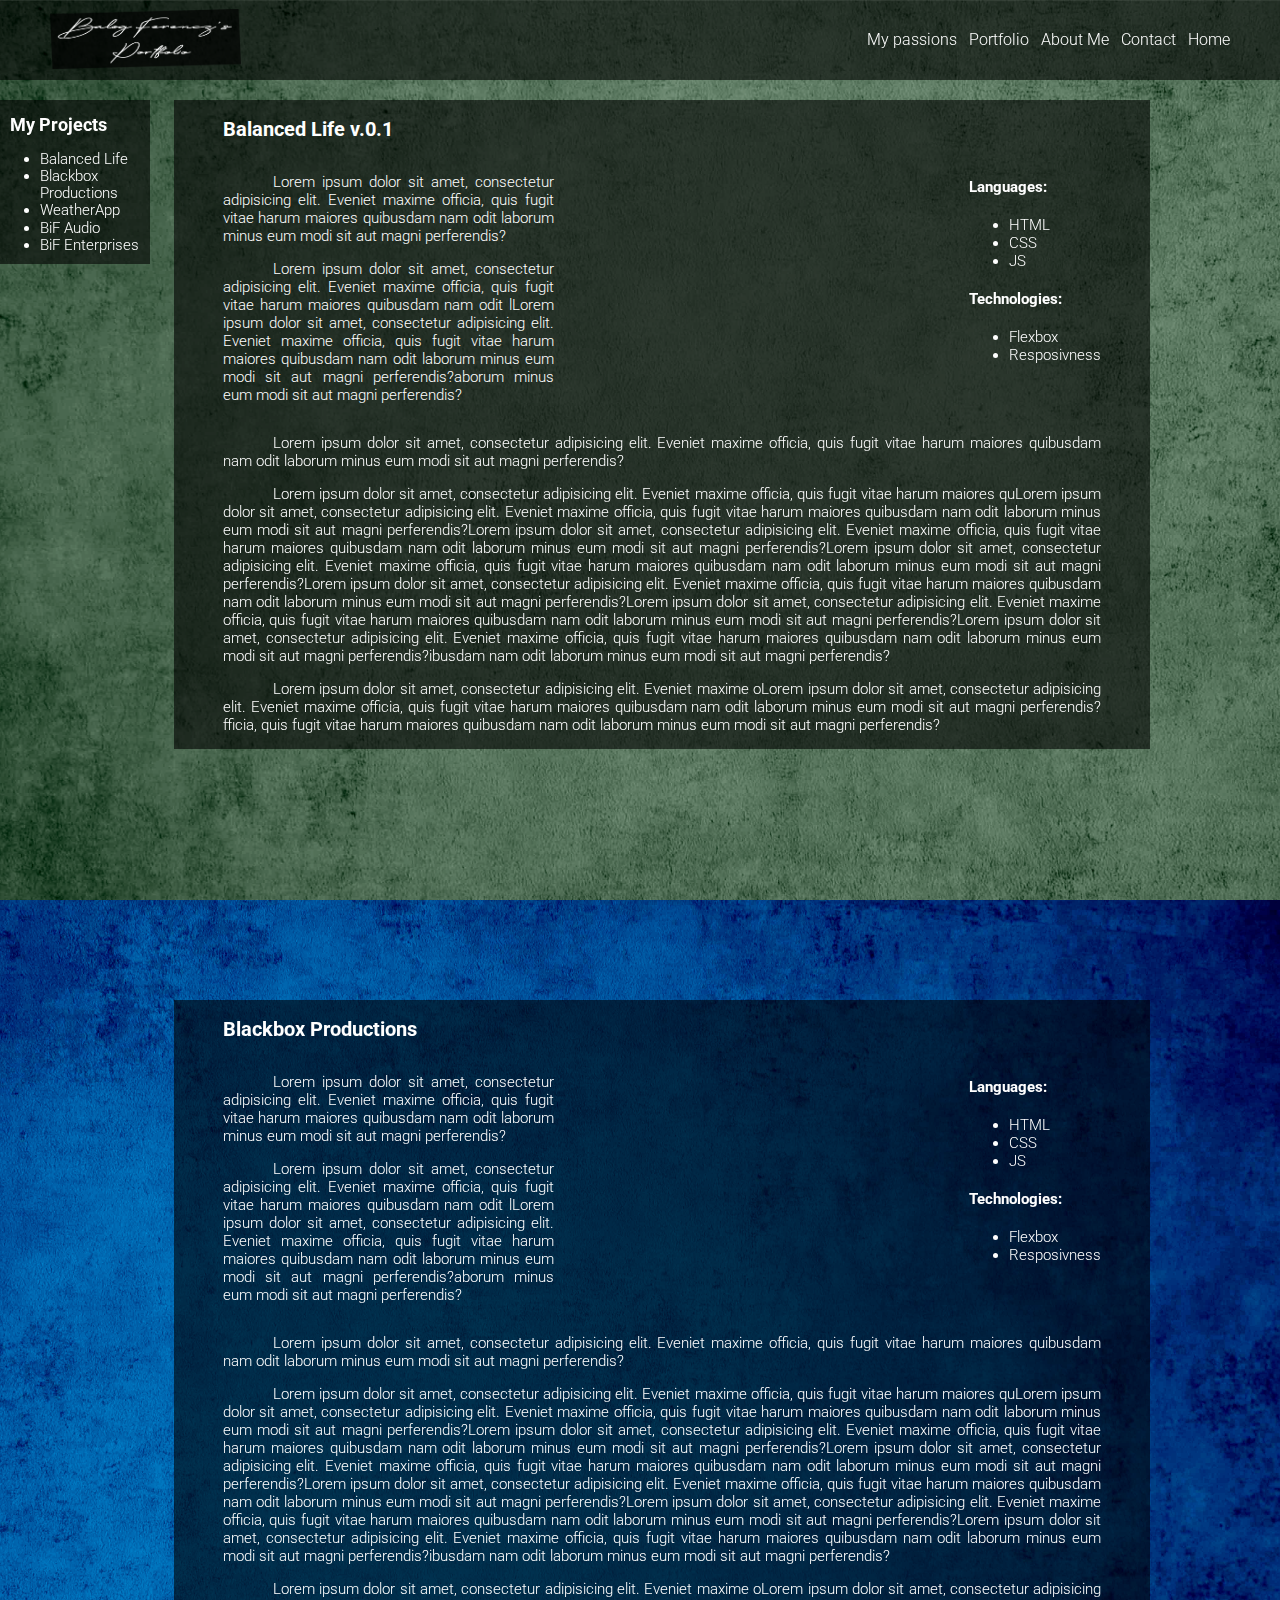
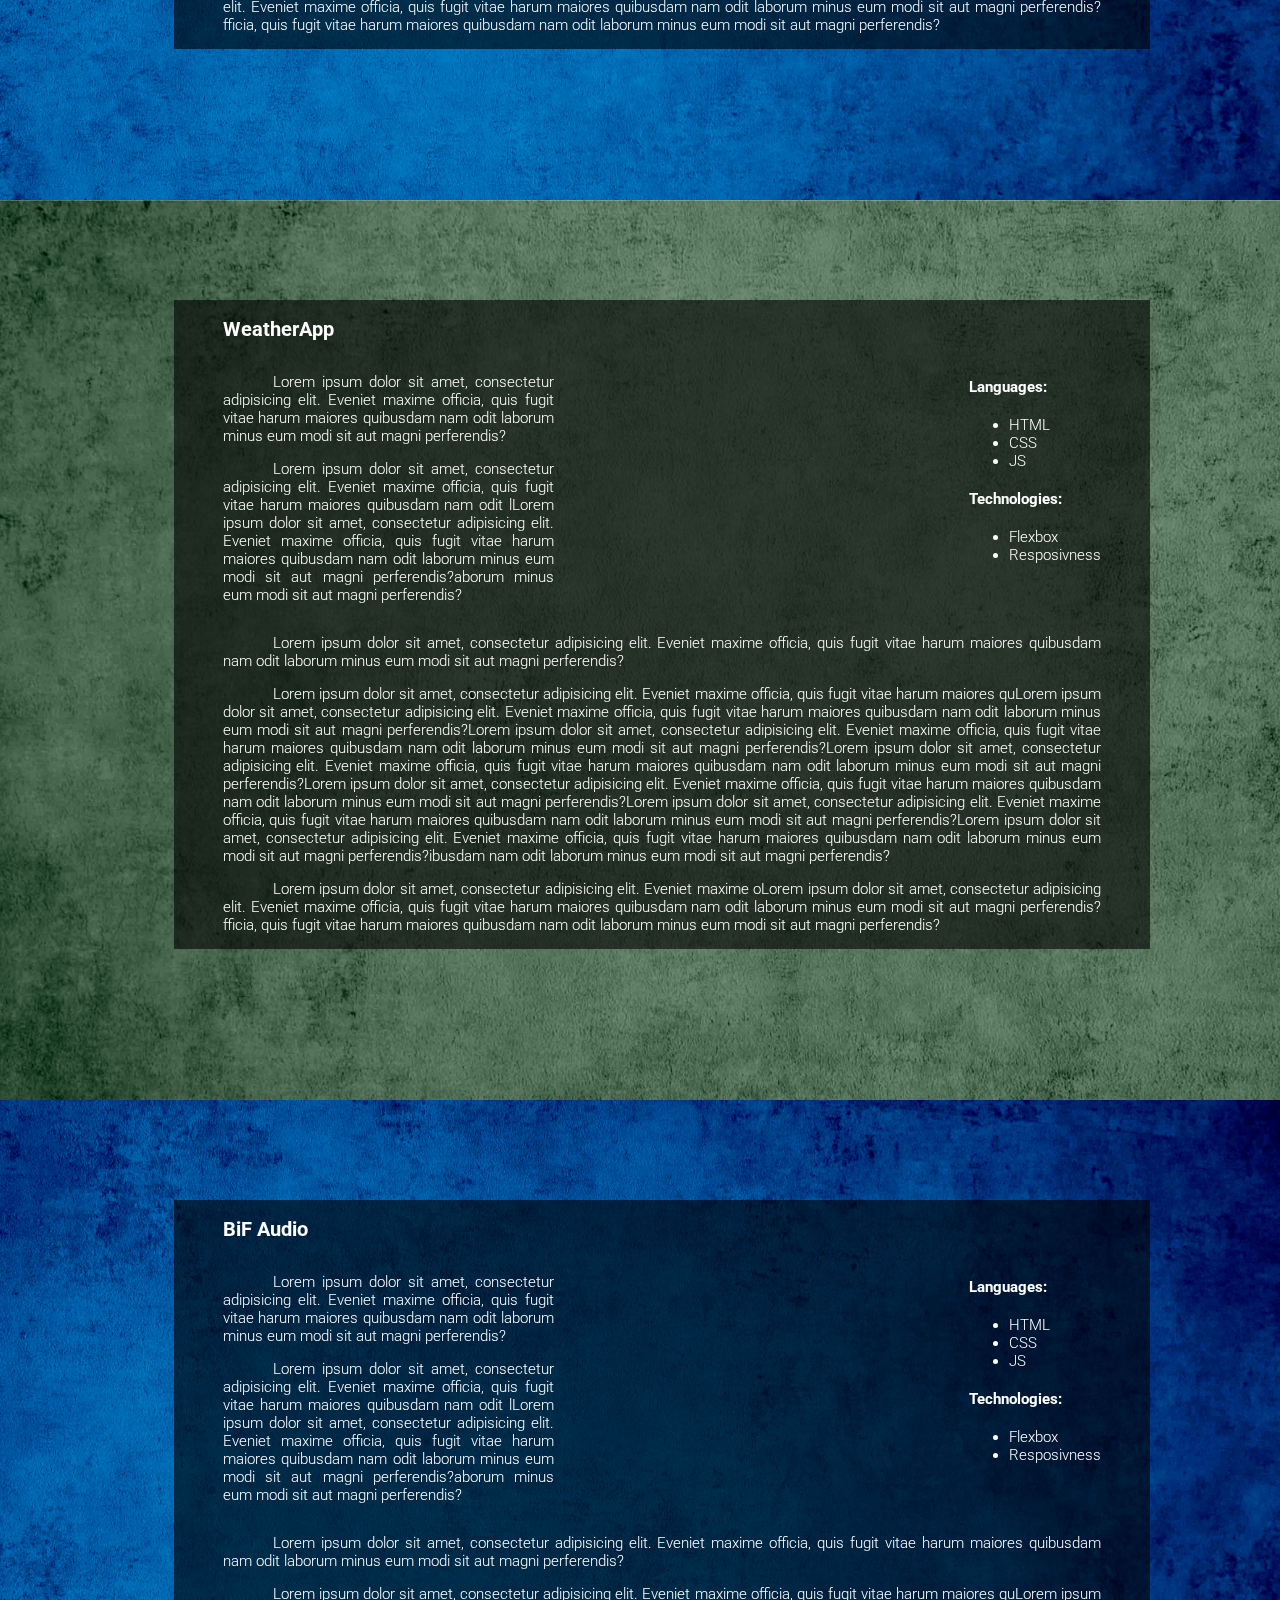
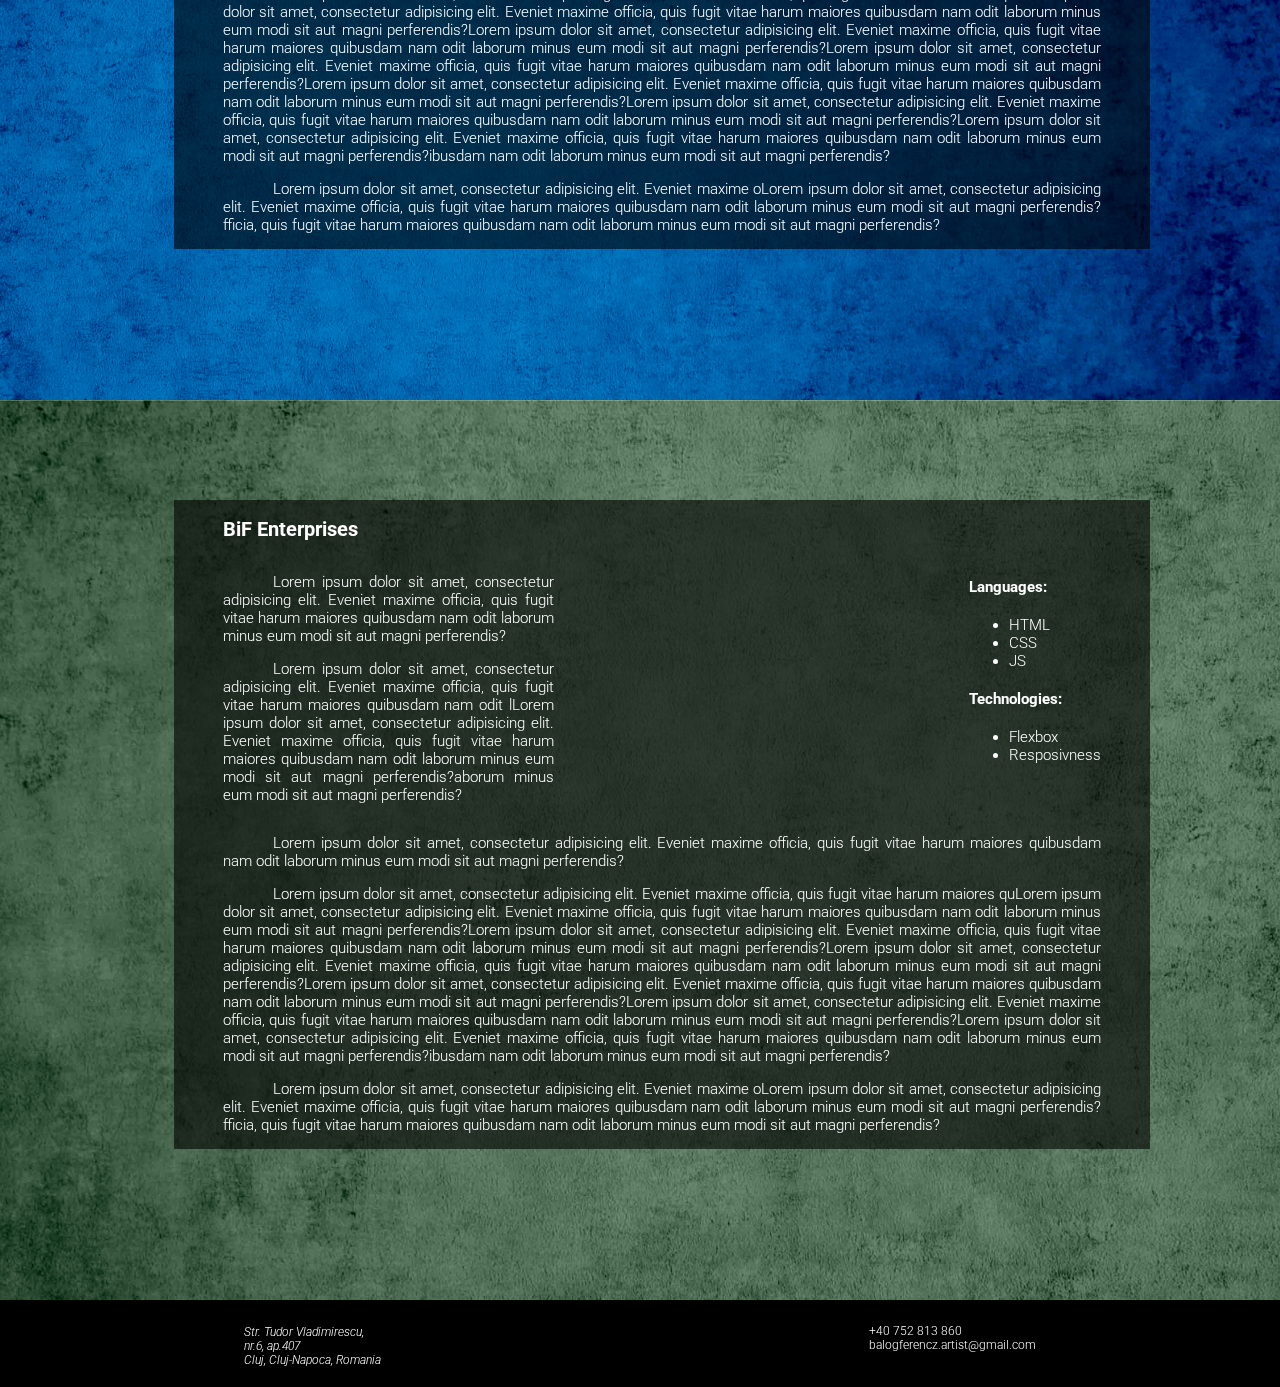
==== blog.html @ 585e779a "> setting up the blog page" ====
<!DOCTYPE html>
<html lang="en">
    <head>
        <title>My Portfolio</title>
        <meta name="viewport" content="width=device-width, initial-scale=1.0">
        
        <link rel="preconnect" href="https://fonts.googleapis.com">
        <link rel="preconnect" href="https://fonts.gstatic.com" crossorigin>
        <link href="https://fonts.googleapis.com/css2?family=Roboto:ital,wght@0,300;1,300&display=swap" rel="stylesheet"><link rel="stylesheet" a href="PortStylesheet.css">
        <link rel="stylesheet" a href="ResetCss.css">
    </head>

    <body>

<!-- HEADER -->

        <header class=".header-background">
            <a class="logo" href="#">
            <img src="photo/logo4.png" alt="logo">
            </a>
            
            <nav class="navigation">
                <a href="/index.html#section-1">My passions</a>
                <a href="/index.html#section-2">Portfolio</a>
                <a href="/index.html#section-4">About Me</a>
                <a href="/index.html#section-5">Contact</a>
                <a href="/index.html">Home</a>
            </nav>
        </header>

    <!-- BLOG -->
    <aside class="blog-nav">
        <h2>My Projects</h2>
        <ul>
            <li><a href="#project-1">Balanced Life</a></li>
            <li><a href="#project-2">Blackbox Productions</a></li>
            <li><a href="#project-3">WeatherApp</a></li>
            <li><a href="#project-4">BiF Audio</a></li>
            <li><a href="#project-5">BiF Enterprises</a></li>
        </ul>
    </aside>

    <!-- BALANCED LIFE -->
    <section id="project-1" class="  blog green bkg-green section-block">
        <div class="posts">
            <div class="new-post"> 

                <h3><strong><a href="https://balancedlife.netlify.app/index.html">Balanced Life v.0.1</a></strong></h3>        

                <div class="details">

                    <div class="desc">
                        <p class="text-indent">Lorem ipsum dolor sit amet, 
                            consectetur adipisicing elit. 
                            Eveniet maxime officia, quis fugit 
                            vitae harum maiores quibusdam nam odit 
                            laborum minus eum modi sit aut magni 
                            perferendis? </p>
                        <p class="text-indent">Lorem ipsum dolor sit amet, 
                            consectetur adipisicing elit. 
                            Eveniet maxime officia, quis fugit 
                            vitae harum maiores quibusdam nam odit 
                            lLorem ipsum dolor sit amet, 
                            consectetur adipisicing elit. 
                            Eveniet maxime officia, quis fugit 
                            vitae harum maiores quibusdam nam odit 
                            laborum minus eum modi sit aut magni 
                            perferendis?aborum minus eum modi sit aut magni 
                            perferendis? </p>                            
                    </div>

                    <embed class="desc-video" src="https://www.youtube.com/embed/suHkyB2APYA">

                    <div class="tech-details">
                        <h4>Languages:</h4>
                        <ul>
                            <li>HTML</li>
                            <li>CSS</li>
                            <li>JS</li>
                        </ul>

                        <h4>Technologies:</h4>
                        <ul>
                            <li>Flexbox</li>
                            <li>Resposivness</li>                              
                        </ul>

                    </div>

                </div>

                <div>
                    <p class="text-indent">Lorem ipsum dolor sit amet, 
                    consectetur adipisicing elit. 
                    Eveniet maxime officia, quis fugit 
                    vitae harum maiores quibusdam nam odit 
                    laborum minus eum modi sit aut magni 
                    perferendis? </p>
                    <p class="text-indent">Lorem ipsum dolor sit amet, 
                        consectetur adipisicing elit. 
                        Eveniet maxime officia, quis fugit 
                        vitae harum maiores quLorem ipsum dolor sit amet, 
                        consectetur adipisicing elit. 
                        Eveniet maxime officia, quis fugit 
                        vitae harum maiores quibusdam nam odit 
                        laborum minus eum modi sit aut magni 
                        perferendis?Lorem ipsum dolor sit amet, 
                        consectetur adipisicing elit. 
                        Eveniet maxime officia, quis fugit 
                        vitae harum maiores quibusdam nam odit 
                        laborum minus eum modi sit aut magni 
                        perferendis?Lorem ipsum dolor sit amet, 
                        consectetur adipisicing elit. 
                        Eveniet maxime officia, quis fugit 
                        vitae harum maiores quibusdam nam odit 
                        laborum minus eum modi sit aut magni 
                        perferendis?Lorem ipsum dolor sit amet, 
                        consectetur adipisicing elit. 
                        Eveniet maxime officia, quis fugit 
                        vitae harum maiores quibusdam nam odit 
                        laborum minus eum modi sit aut magni 
                        perferendis?Lorem ipsum dolor sit amet, 
                        consectetur adipisicing elit. 
                        Eveniet maxime officia, quis fugit 
                        vitae harum maiores quibusdam nam odit 
                        laborum minus eum modi sit aut magni 
                        perferendis?Lorem ipsum dolor sit amet, 
                        consectetur adipisicing elit. 
                        Eveniet maxime officia, quis fugit 
                        vitae harum maiores quibusdam nam odit 
                        laborum minus eum modi sit aut magni 
                        perferendis?ibusdam nam odit 
                        laborum minus eum modi sit aut magni 
                        perferendis? </p>
                    <p class="text-indent">Lorem ipsum dolor sit amet, 
                        consectetur adipisicing elit. 
                        Eveniet maxime oLorem ipsum dolor sit amet, 
                        consectetur adipisicing elit. 
                        Eveniet maxime officia, quis fugit 
                        vitae harum maiores quibusdam nam odit 
                        laborum minus eum modi sit aut magni 
                        perferendis?fficia, quis fugit 
                        vitae harum maiores quibusdam nam odit 
                        laborum minus eum modi sit aut magni 
                        perferendis? </p>
                    
                </div>
                
            </div>
        </div>
    </section>
    <!-- BALANCED LIFE -->

    <!-- BLACKBOX PRODUCTION -->
    <section id="project-2" class="  blog blue bkg-blue section-block">
        <div class="posts">
            <div class="new-post"> 

                <h3><strong><a href="https://balancedlife.netlify.app/index.html">Blackbox Productions</a></strong></h3>
        

                <div class="details">

                    <div class="desc">
                        <p class="text-indent">Lorem ipsum dolor sit amet, 
                            consectetur adipisicing elit. 
                            Eveniet maxime officia, quis fugit 
                            vitae harum maiores quibusdam nam odit 
                            laborum minus eum modi sit aut magni 
                            perferendis? </p>
                        <p class="text-indent">Lorem ipsum dolor sit amet, 
                            consectetur adipisicing elit. 
                            Eveniet maxime officia, quis fugit 
                            vitae harum maiores quibusdam nam odit 
                            lLorem ipsum dolor sit amet, 
                            consectetur adipisicing elit. 
                            Eveniet maxime officia, quis fugit 
                            vitae harum maiores quibusdam nam odit 
                            laborum minus eum modi sit aut magni 
                            perferendis?aborum minus eum modi sit aut magni 
                            perferendis? </p>                            
                    </div>

                    <embed class="desc-video" src="https://www.youtube.com/embed/suHkyB2APYA">

                    <div class="tech-details">
                        <h4>Languages:</h4>
                        <ul>
                            <li>HTML</li>
                            <li>CSS</li>
                            <li>JS</li>
                        </ul>

                        <h4>Technologies:</h4>
                        <ul>
                            <li>Flexbox</li>
                            <li>Resposivness</li>                              
                        </ul>

                    </div>

                </div>

                <div>
                    <p class="text-indent">Lorem ipsum dolor sit amet, 
                    consectetur adipisicing elit. 
                    Eveniet maxime officia, quis fugit 
                    vitae harum maiores quibusdam nam odit 
                    laborum minus eum modi sit aut magni 
                    perferendis? </p>
                    <p class="text-indent">Lorem ipsum dolor sit amet, 
                        consectetur adipisicing elit. 
                        Eveniet maxime officia, quis fugit 
                        vitae harum maiores quLorem ipsum dolor sit amet, 
                        consectetur adipisicing elit. 
                        Eveniet maxime officia, quis fugit 
                        vitae harum maiores quibusdam nam odit 
                        laborum minus eum modi sit aut magni 
                        perferendis?Lorem ipsum dolor sit amet, 
                        consectetur adipisicing elit. 
                        Eveniet maxime officia, quis fugit 
                        vitae harum maiores quibusdam nam odit 
                        laborum minus eum modi sit aut magni 
                        perferendis?Lorem ipsum dolor sit amet, 
                        consectetur adipisicing elit. 
                        Eveniet maxime officia, quis fugit 
                        vitae harum maiores quibusdam nam odit 
                        laborum minus eum modi sit aut magni 
                        perferendis?Lorem ipsum dolor sit amet, 
                        consectetur adipisicing elit. 
                        Eveniet maxime officia, quis fugit 
                        vitae harum maiores quibusdam nam odit 
                        laborum minus eum modi sit aut magni 
                        perferendis?Lorem ipsum dolor sit amet, 
                        consectetur adipisicing elit. 
                        Eveniet maxime officia, quis fugit 
                        vitae harum maiores quibusdam nam odit 
                        laborum minus eum modi sit aut magni 
                        perferendis?Lorem ipsum dolor sit amet, 
                        consectetur adipisicing elit. 
                        Eveniet maxime officia, quis fugit 
                        vitae harum maiores quibusdam nam odit 
                        laborum minus eum modi sit aut magni 
                        perferendis?ibusdam nam odit 
                        laborum minus eum modi sit aut magni 
                        perferendis? </p>
                    <p class="text-indent">Lorem ipsum dolor sit amet, 
                        consectetur adipisicing elit. 
                        Eveniet maxime oLorem ipsum dolor sit amet, 
                        consectetur adipisicing elit. 
                        Eveniet maxime officia, quis fugit 
                        vitae harum maiores quibusdam nam odit 
                        laborum minus eum modi sit aut magni 
                        perferendis?fficia, quis fugit 
                        vitae harum maiores quibusdam nam odit 
                        laborum minus eum modi sit aut magni 
                        perferendis? </p>
                    
                </div>
                
            </div>
        </div>
    </section>
    <!-- BLACKBOX PRODUCTION -->

    <!-- WEATHERAPP -->
    <section id="project-3" class="  blog green bkg-green section-block">
        <div class="posts">
            <div class="new-post"> 

                <h3><strong><a href="https://balancedlife.netlify.app/index.html">WeatherApp</a></strong></h3>
        

                <div class="details">

                    <div class="desc">
                        <p class="text-indent">Lorem ipsum dolor sit amet, 
                            consectetur adipisicing elit. 
                            Eveniet maxime officia, quis fugit 
                            vitae harum maiores quibusdam nam odit 
                            laborum minus eum modi sit aut magni 
                            perferendis? </p>
                        <p class="text-indent">Lorem ipsum dolor sit amet, 
                            consectetur adipisicing elit. 
                            Eveniet maxime officia, quis fugit 
                            vitae harum maiores quibusdam nam odit 
                            lLorem ipsum dolor sit amet, 
                            consectetur adipisicing elit. 
                            Eveniet maxime officia, quis fugit 
                            vitae harum maiores quibusdam nam odit 
                            laborum minus eum modi sit aut magni 
                            perferendis?aborum minus eum modi sit aut magni 
                            perferendis? </p>                            
                    </div>

                    <embed class="desc-video" src="https://www.youtube.com/embed/suHkyB2APYA">

                    <div class="tech-details">
                        <h4>Languages:</h4>
                        <ul>
                            <li>HTML</li>
                            <li>CSS</li>
                            <li>JS</li>
                        </ul>

                        <h4>Technologies:</h4>
                        <ul>
                            <li>Flexbox</li>
                            <li>Resposivness</li>                              
                        </ul>

                    </div>

                </div>

                <div>
                    <p class="text-indent">Lorem ipsum dolor sit amet, 
                    consectetur adipisicing elit. 
                    Eveniet maxime officia, quis fugit 
                    vitae harum maiores quibusdam nam odit 
                    laborum minus eum modi sit aut magni 
                    perferendis? </p>
                    <p class="text-indent">Lorem ipsum dolor sit amet, 
                        consectetur adipisicing elit. 
                        Eveniet maxime officia, quis fugit 
                        vitae harum maiores quLorem ipsum dolor sit amet, 
                        consectetur adipisicing elit. 
                        Eveniet maxime officia, quis fugit 
                        vitae harum maiores quibusdam nam odit 
                        laborum minus eum modi sit aut magni 
                        perferendis?Lorem ipsum dolor sit amet, 
                        consectetur adipisicing elit. 
                        Eveniet maxime officia, quis fugit 
                        vitae harum maiores quibusdam nam odit 
                        laborum minus eum modi sit aut magni 
                        perferendis?Lorem ipsum dolor sit amet, 
                        consectetur adipisicing elit. 
                        Eveniet maxime officia, quis fugit 
                        vitae harum maiores quibusdam nam odit 
                        laborum minus eum modi sit aut magni 
                        perferendis?Lorem ipsum dolor sit amet, 
                        consectetur adipisicing elit. 
                        Eveniet maxime officia, quis fugit 
                        vitae harum maiores quibusdam nam odit 
                        laborum minus eum modi sit aut magni 
                        perferendis?Lorem ipsum dolor sit amet, 
                        consectetur adipisicing elit. 
                        Eveniet maxime officia, quis fugit 
                        vitae harum maiores quibusdam nam odit 
                        laborum minus eum modi sit aut magni 
                        perferendis?Lorem ipsum dolor sit amet, 
                        consectetur adipisicing elit. 
                        Eveniet maxime officia, quis fugit 
                        vitae harum maiores quibusdam nam odit 
                        laborum minus eum modi sit aut magni 
                        perferendis?ibusdam nam odit 
                        laborum minus eum modi sit aut magni 
                        perferendis? </p>
                    <p class="text-indent">Lorem ipsum dolor sit amet, 
                        consectetur adipisicing elit. 
                        Eveniet maxime oLorem ipsum dolor sit amet, 
                        consectetur adipisicing elit. 
                        Eveniet maxime officia, quis fugit 
                        vitae harum maiores quibusdam nam odit 
                        laborum minus eum modi sit aut magni 
                        perferendis?fficia, quis fugit 
                        vitae harum maiores quibusdam nam odit 
                        laborum minus eum modi sit aut magni 
                        perferendis? </p>
                    
                </div>
                
            </div>
        </div>
    </section>
    <!-- WEATHERAPP -->

    <!-- BIF AUDIO -->
    <section id="project-4" class="  blog blue bkg-blue section-block">
        <div class="posts">
            <div class="new-post"> 

                <h3><strong><a href="https://balancedlife.netlify.app/index.html">BiF Audio</a></strong></h3>
        

                <div class="details">

                    <div class="desc">
                        <p class="text-indent">Lorem ipsum dolor sit amet, 
                            consectetur adipisicing elit. 
                            Eveniet maxime officia, quis fugit 
                            vitae harum maiores quibusdam nam odit 
                            laborum minus eum modi sit aut magni 
                            perferendis? </p>
                        <p class="text-indent">Lorem ipsum dolor sit amet, 
                            consectetur adipisicing elit. 
                            Eveniet maxime officia, quis fugit 
                            vitae harum maiores quibusdam nam odit 
                            lLorem ipsum dolor sit amet, 
                            consectetur adipisicing elit. 
                            Eveniet maxime officia, quis fugit 
                            vitae harum maiores quibusdam nam odit 
                            laborum minus eum modi sit aut magni 
                            perferendis?aborum minus eum modi sit aut magni 
                            perferendis? </p>                            
                    </div>

                    <embed class="desc-video" src="https://www.youtube.com/embed/suHkyB2APYA">

                    <div class="tech-details">
                        <h4>Languages:</h4>
                        <ul>
                            <li>HTML</li>
                            <li>CSS</li>
                            <li>JS</li>
                        </ul>

                        <h4>Technologies:</h4>
                        <ul>
                            <li>Flexbox</li>
                            <li>Resposivness</li>                              
                        </ul>

                    </div>

                </div>

                <div>
                    <p class="text-indent">Lorem ipsum dolor sit amet, 
                    consectetur adipisicing elit. 
                    Eveniet maxime officia, quis fugit 
                    vitae harum maiores quibusdam nam odit 
                    laborum minus eum modi sit aut magni 
                    perferendis? </p>
                    <p class="text-indent">Lorem ipsum dolor sit amet, 
                        consectetur adipisicing elit. 
                        Eveniet maxime officia, quis fugit 
                        vitae harum maiores quLorem ipsum dolor sit amet, 
                        consectetur adipisicing elit. 
                        Eveniet maxime officia, quis fugit 
                        vitae harum maiores quibusdam nam odit 
                        laborum minus eum modi sit aut magni 
                        perferendis?Lorem ipsum dolor sit amet, 
                        consectetur adipisicing elit. 
                        Eveniet maxime officia, quis fugit 
                        vitae harum maiores quibusdam nam odit 
                        laborum minus eum modi sit aut magni 
                        perferendis?Lorem ipsum dolor sit amet, 
                        consectetur adipisicing elit. 
                        Eveniet maxime officia, quis fugit 
                        vitae harum maiores quibusdam nam odit 
                        laborum minus eum modi sit aut magni 
                        perferendis?Lorem ipsum dolor sit amet, 
                        consectetur adipisicing elit. 
                        Eveniet maxime officia, quis fugit 
                        vitae harum maiores quibusdam nam odit 
                        laborum minus eum modi sit aut magni 
                        perferendis?Lorem ipsum dolor sit amet, 
                        consectetur adipisicing elit. 
                        Eveniet maxime officia, quis fugit 
                        vitae harum maiores quibusdam nam odit 
                        laborum minus eum modi sit aut magni 
                        perferendis?Lorem ipsum dolor sit amet, 
                        consectetur adipisicing elit. 
                        Eveniet maxime officia, quis fugit 
                        vitae harum maiores quibusdam nam odit 
                        laborum minus eum modi sit aut magni 
                        perferendis?ibusdam nam odit 
                        laborum minus eum modi sit aut magni 
                        perferendis? </p>
                    <p class="text-indent">Lorem ipsum dolor sit amet, 
                        consectetur adipisicing elit. 
                        Eveniet maxime oLorem ipsum dolor sit amet, 
                        consectetur adipisicing elit. 
                        Eveniet maxime officia, quis fugit 
                        vitae harum maiores quibusdam nam odit 
                        laborum minus eum modi sit aut magni 
                        perferendis?fficia, quis fugit 
                        vitae harum maiores quibusdam nam odit 
                        laborum minus eum modi sit aut magni 
                        perferendis? </p>
                    
                </div>
                
            </div>
        </div>
    </section>
    <!-- BIF AUDIO -->

    <!-- BIF ENTERPRISES -->
    <section id="project-5" class="  blog green bkg-green section-block">
        <div class="posts">
            <div class="new-post"> 

                <h3><strong><a href="https://balancedlife.netlify.app/index.html">BiF Enterprises</a></strong></h3>
        

                <div class="details">

                    <div class="desc">
                        <p class="text-indent">Lorem ipsum dolor sit amet, 
                            consectetur adipisicing elit. 
                            Eveniet maxime officia, quis fugit 
                            vitae harum maiores quibusdam nam odit 
                            laborum minus eum modi sit aut magni 
                            perferendis? </p>
                        <p class="text-indent">Lorem ipsum dolor sit amet, 
                            consectetur adipisicing elit. 
                            Eveniet maxime officia, quis fugit 
                            vitae harum maiores quibusdam nam odit 
                            lLorem ipsum dolor sit amet, 
                            consectetur adipisicing elit. 
                            Eveniet maxime officia, quis fugit 
                            vitae harum maiores quibusdam nam odit 
                            laborum minus eum modi sit aut magni 
                            perferendis?aborum minus eum modi sit aut magni 
                            perferendis? </p>                            
                    </div>

                    <embed class="desc-video" src="https://www.youtube.com/embed/suHkyB2APYA">

                    <div class="tech-details">
                        <h4>Languages:</h4>
                        <ul>
                            <li>HTML</li>
                            <li>CSS</li>
                            <li>JS</li>
                        </ul>

                        <h4>Technologies:</h4>
                        <ul>
                            <li>Flexbox</li>
                            <li>Resposivness</li>                              
                        </ul>

                    </div>

                </div>

                <div>
                    <p class="text-indent">Lorem ipsum dolor sit amet, 
                    consectetur adipisicing elit. 
                    Eveniet maxime officia, quis fugit 
                    vitae harum maiores quibusdam nam odit 
                    laborum minus eum modi sit aut magni 
                    perferendis? </p>
                    <p class="text-indent">Lorem ipsum dolor sit amet, 
                        consectetur adipisicing elit. 
                        Eveniet maxime officia, quis fugit 
                        vitae harum maiores quLorem ipsum dolor sit amet, 
                        consectetur adipisicing elit. 
                        Eveniet maxime officia, quis fugit 
                        vitae harum maiores quibusdam nam odit 
                        laborum minus eum modi sit aut magni 
                        perferendis?Lorem ipsum dolor sit amet, 
                        consectetur adipisicing elit. 
                        Eveniet maxime officia, quis fugit 
                        vitae harum maiores quibusdam nam odit 
                        laborum minus eum modi sit aut magni 
                        perferendis?Lorem ipsum dolor sit amet, 
                        consectetur adipisicing elit. 
                        Eveniet maxime officia, quis fugit 
                        vitae harum maiores quibusdam nam odit 
                        laborum minus eum modi sit aut magni 
                        perferendis?Lorem ipsum dolor sit amet, 
                        consectetur adipisicing elit. 
                        Eveniet maxime officia, quis fugit 
                        vitae harum maiores quibusdam nam odit 
                        laborum minus eum modi sit aut magni 
                        perferendis?Lorem ipsum dolor sit amet, 
                        consectetur adipisicing elit. 
                        Eveniet maxime officia, quis fugit 
                        vitae harum maiores quibusdam nam odit 
                        laborum minus eum modi sit aut magni 
                        perferendis?Lorem ipsum dolor sit amet, 
                        consectetur adipisicing elit. 
                        Eveniet maxime officia, quis fugit 
                        vitae harum maiores quibusdam nam odit 
                        laborum minus eum modi sit aut magni 
                        perferendis?ibusdam nam odit 
                        laborum minus eum modi sit aut magni 
                        perferendis? </p>
                    <p class="text-indent">Lorem ipsum dolor sit amet, 
                        consectetur adipisicing elit. 
                        Eveniet maxime oLorem ipsum dolor sit amet, 
                        consectetur adipisicing elit. 
                        Eveniet maxime officia, quis fugit 
                        vitae harum maiores quibusdam nam odit 
                        laborum minus eum modi sit aut magni 
                        perferendis?fficia, quis fugit 
                        vitae harum maiores quibusdam nam odit 
                        laborum minus eum modi sit aut magni 
                        perferendis? </p>
                    
                </div>
                
            </div>
        </div>
    </section>
    <!-- BIF ENTERPRISES -->     


<!-- Footer -->
        <footer id="section-5" class="footer" >
        
            <address>
                Str. Tudor Vladimirescu, <br>
                nr.6, ap.407   <br>
                Cluj, Cluj-Napoca, Romania
            </address>

            
            
            <div><a href="tel:+40752813860">+40 752 813 860</a>
            <a href="mailto:balogferencz.artist@gmail.com" class="e-mail">balogferencz.artist@gmail.com</a>
    </div>
            </footer>
    </body>
</html>
---- PortStylesheet.css ----
html {
    font-size: 10px;
    font-family: 'Roboto', sans-serif;
    font-weight: 300;
    background-color: rgb(0, 0, 0);
}

*{
    box-sizing: border-box;
}

.clearfix::after {
    content: "";
    clear: both;
    display: table;
}

/* HEADER */

header{
    position: fixed;
    top: 0;
    left: 0;
    width: 100%;
    z-index: 2;
    display: flex;
    justify-content: space-between;
    align-items: center;
    height: 8rem;
    background-color: rgba(0, 0, 0, 0.596);
    padding: 0.75rem 5rem;
}
    header + * {
        margin-top: 8rem;
    }
    .logo {
        display: inline-block;
    }
        .logo > img {
            height: 6rem;
        }

    .navigation {
        display: inline-block; 
        text-align: center;
    }
        .navigation > a {
            display: inline-block;
            margin-right: 1rem;
            font-size: 1.6rem;
            color: rgb(255, 255, 255);
            text-decoration: none;
        }
        .navigation > a:last-child {
            margin-right: 0;
        }
        .navigation > a:hover {
            text-decoration: underline;
        }

h3 {
    font-weight:normal;
    font-size: 2rem;
}

@media(max-width: 700px) {
    html{
        font-size: 8px;
    }

    header{
        z-index: 3;
        height: 10rem;
        padding: 4rem 0.5rem;
        font-size: 0;
    }
    .navigation > a {
        margin-bottom: 1rem;
    }
}
/* HEADER */


 /* GRID */

 .grid {
    width:calc(100% + 5rem);
    margin: 0 -2.5rem;
 }

 .grid > .grid-box {
    float: left;
    margin: 0 2.5rem 4rem;
}
    .box-full {
        width:calc(100% - 5rem)
    } 
   
    .box-half {
        width: calc(50% - 5rem);
    }

    .box-third {
        width:calc(33.33% - 5rem);
    }

    .box-quarter {
        width: calc(25% - 5rem);
    }

@media(max-width:1023px){

    .box-third {
        width: calc(100% - 5rem);
    }
    .box-quarter {
        width: calc(50% - 5rem);
    }
    .grid > .grid-box {
        padding-top: 0;
        margin-bottom: -2rem;
    }

}
 /* GRID */


 /* SECTIONS */

 .section-block.blue {
    background-color: rgb(30, 30, 241);
}

.section-block.green {
    background-color: #24b3247d;
}

.section-block {
    height: calc(100vh - 8);
    height: 100vh;
    padding:3rem;
}

.section-block.not-fullscreen {
    height: auto;
}

    .section-block h1 {
        display: block;
        margin-bottom: 2.5rem;  
        text-align: center;      
        font-size: 4rem;
        font-weight: 400;
    }

    .section-block h2 {
        display: block;
        margin-bottom: 1rem;  
        text-align: center;      
        font-size: 4.8rem;
        font-weight: 400;
        padding-top: 0rem;
    }


@media(max-width: 1023px) {
    .section-block {
        height: auto;
        padding-top: 5rem;
    }
    .section-block.not-fullscreen {
        min-height: none;
    }
    .section-block h1 {
        font-size: 2.8rem;
    }

    .section-block h2 {
        font-size: 2.8rem;
        padding-top: 3rem;
        margin-bottom: 0rem;
    }
    
}

/* SECTIONS */


/* BANNER - HERO */

.banner {
    display: flex;
    align-items: center;
    justify-content: flex-start;
    position: relative;
    padding: 0 5rem 12vh;
    background-image:url("photo/webbkg.png");
    background-position: center;
    background-repeat: no-repeat;
    background-size: cover;
    color: #fff;
}
.banner::after {
    content: ""; 
    position:absolute; 
    top: 0; 
    left: 0; 
    width: 100%; 
    height: 100%; 
    background-color: rgba(0, 0, 0, 0.24)
}

    .banner h1 {
        text-align: left;
        position:relative;
        z-index: 1;
        font-size: 3rem;
    }

    .banner p {
        text-align: right;
        position: relative;
        z-index: 1;
        font-size:3.5rem;
    }

 @media(max-width: 700px) {
    .banner {
        padding-top: 2rem;
        height: calc(100vh - 8rem);
    }
 }

 /* BANNER - HERO */

 
/* My passions & Portfolio*/

.section-1-2 h2, .rec-section h2 {
    padding-top: 5rem;
    margin-bottom: 5rem;
    font-size: 3.4rem;
}

.section-1-2-inner-container {
    color: rgb(255, 255, 255);
    text-align: center;
    margin-bottom: 2.5rem;
    margin-top: 8rem;
}

    .section-1-2 a {
        color: white;
    }

/*ROTATED BACKGROUND*/
.box{
    display: flex;
    justify-content: center;
    padding-top: 8rem;
}

.roteted-bkg{
    display: flex;
    justify-content: center;
    background-color: rgba(0, 0, 0, 0.80);
    transform: rotate(-2deg);
    width: 15rem;
    height: 6rem;
}

.box p {
    font-size: 2rem;
    color: white;
    transform: rotate(2deg);
}
/*ROTATED BACKGROUND*/

.section-1-2 h2, .rec-section h2{
    font-size: 2.4rem;
    text-align: center;
    margin-bottom: 2.5rem;
}

    .section-1-2-inner-container p, .rec-section p, .about-me-inner-container p {
        font-size: 1.6rem;
        text-align: justify;
        margin: 2rem;
    }

/* My passions & Portfolio*/


/* Recomandations */

.rec-section-box {
    height: 21rem;
    display: flex;
    align-items: center;
    color: rgb(255, 255, 255);
}

    .rec-section-box > img {
        width: 60rem;
        height: 15rem;
        border-radius: 50%;
        margin-right: 2.5rem;
    }


@media(max-width:1023px){

    .rec-section-box, .about-me-inner-container {
        height: auto;
        display: flex;
        flex-direction: column;
        align-items: center;
    }

    .rec-section-box > img, .about-me-inner-container > img{
        width: 15rem;
        height: 14rem;
        margin-top: 5rem;
    }

    .section-1-2 h2, .rec-section h2{
        padding-top: 3.5rem;
    }
}

@media(max-width:400px) {
    .grid > .grid-box {
        float: center;
        margin: 1rem;
        min-width: 30rem;
    }
}

/* Recomandations */


/* About me */
.about-me {
    color: white;
}
.about-me-inner-container {
    display: flex;
    justify-content: space-around;
    align-items: center;
    margin-top:5rem;
}
    .about-me-inner-container > img {
        width: 25rem;
        height: 25rem;
        border-radius: 50%;
    }
    .about-me-inner-container > div {
        display: block;
        padding-left: 2rem;
        padding-bottom: 3rem;
    }

@media(max-width:1023px){
    .about-me-inner-container {
        margin-top:5rem;
    }

    .about-me-inner-container > div {
        display: block;
        padding-right: 2rem;
    }

    .about-me-inner-container > img {
        margin-top: 0rem;
        margin-bottom: 10rem;
    }
}

/* About me */


/* Footer */
.footer {
    display: flex;
    flex-direction: row;
    justify-content: space-around;
    align-items: center;
    color:white;
    font-size: 1.2rem;
    padding-top: 1rem;
    padding-bottom: 2rem;
}
    .footer h3 {
        display: block;
        margin-bottom: 1rem;
        font-size: 1.6rem;
        font-weight: none;
    }
    .footer a {
        display: block;
        margin: 0rem;
        text-decoration: none;
        color: white;
    }
    .footer a:hover {
        text-decoration: underline;
    }
    .footer address {
        margin-top: 1.6rem;
    }

    .e-mail {
        margin-bottom: 1rem;
    }

@media(max-width:915px) {
    .footer {
        font-size: 7px;
    }

    .footer h3 {
        font-size: 8px;
    }
}

.imgtitles {
    max-width: 30rem;
    margin-left: 50rem;
    margin-top: 8rem;
}

.bkg-blue {
    background-image: url(photo/BkgBlue.jpg);
    background-position: center;
    background-repeat: no-repeat;
    background-size: cover;
}

.bkg-green {
    background-image: url(photo/BkgGreen.jpg);
    background-position: center;
    background-repeat: no-repeat;
    background-size: cover;

}


/* BLOG */
.blog {
    color: white;
    padding-top: 10rem;
}
    .blog a{
        color: white;
        text-decoration: none;
    }

.blog-nav {
    width: 15rem;
    background-color: rgba(0, 0, 0, 0.596);
    position: fixed;
    color: white;
    margin-top: 10rem;
}

    .blog-nav h2 {
        font-size: 1.8rem;
        margin-left: 1rem;
    }

    .blog-nav li {
        font-size: 1.5rem;
    }

    .blog-nav a {
        text-decoration: none;
        color: white;
    }

    .blog-nav a:hover {
        text-decoration: underline;
    }

.posts {
    display: flex;
    flex-direction: column;
    align-items: center;
    background-color: rgba(0, 0, 0, 0.596);
    width: 80%;
    float: right;
    margin-right: 10rem;
}
    .new-post {
        width: 90%;
        font-size: 1.5rem;
        line-height: 1.8rem;
        text-align: justify;
    }

hr {
    width: 60%;
}

.text-indent {
    text-indent: 5rem;
}

.gallery {
    display: flex;
    justify-content: center;
    margin: 2rem;
}

.project-video {
    width: 25rem;
    height: 15rem;
    margin-left: 2rem;
} 

.details {
    display: flex;
}

.tech-details {
    margin-left: 5rem;
}

.desc {
    width: 40rem;
    margin-right: 5rem;
}

    .desc-video {
        width: 380px;
        height: 200px;
    }
/* BLOG */
---- ResetCss.css ----
/*! normalize.css v8.0.1 | MIT License | github.com/necolas/normalize.css */

/* Document
   ========================================================================== */

/**
 * 1. Correct the line height in all browsers.
 * 2. Prevent adjustments of font size after orientation changes in iOS.
 */

 html {
	line-height: 1.15; /* 1 */
	-webkit-text-size-adjust: 100%; /* 2 */
  }
  
  /* Sections
	 ========================================================================== */
  
  /**
   * Remove the margin in all browsers.
   */
  
  body {
	margin: 0;
  }
  
  /**
   * Render the `main` element consistently in IE.
   */
  
  main {
	display: block;
  }
  
  /**
   * Correct the font size and margin on `h1` elements within `section` and
   * `article` contexts in Chrome, Firefox, and Safari.
   */
  
  h1 {
	font-size: 2em;
	margin: 0.67em 0;
  }
  
  /* Grouping content
	 ========================================================================== */
  
  /**
   * 1. Add the correct box sizing in Firefox.
   * 2. Show the overflow in Edge and IE.
   */
  
  hr {
	box-sizing: content-box; /* 1 */
	height: 0; /* 1 */
	overflow: visible; /* 2 */
  }
  
  /**
   * 1. Correct the inheritance and scaling of font size in all browsers.
   * 2. Correct the odd `em` font sizing in all browsers.
   */
  
  pre {
	font-family: monospace, monospace; /* 1 */
	font-size: 1em; /* 2 */
  }
  
  /* Text-level semantics
	 ========================================================================== */
  
  /**
   * Remove the gray background on active links in IE 10.
   */
  
  a {
	background-color: transparent;
  }
  
  /**
   * 1. Remove the bottom border in Chrome 57-
   * 2. Add the correct text decoration in Chrome, Edge, IE, Opera, and Safari.
   */
  
  abbr[title] {
	border-bottom: none; /* 1 */
	text-decoration: underline; /* 2 */
	text-decoration: underline dotted; /* 2 */
  }
  
  /**
   * Add the correct font weight in Chrome, Edge, and Safari.
   */
  
  b,
  strong {
	font-weight: bolder;
  }
  
  /**
   * 1. Correct the inheritance and scaling of font size in all browsers.
   * 2. Correct the odd `em` font sizing in all browsers.
   */
  
  code,
  kbd,
  samp {
	font-family: monospace, monospace; /* 1 */
	font-size: 1em; /* 2 */
  }
  
  /**
   * Add the correct font size in all browsers.
   */
  
  small {
	font-size: 80%;
  }
  
  /**
   * Prevent `sub` and `sup` elements from affecting the line height in
   * all browsers.
   */
  
  sub,
  sup {
	font-size: 75%;
	line-height: 0;
	position: relative;
	vertical-align: baseline;
  }
  
  sub {
	bottom: -0.25em;
  }
  
  sup {
	top: -0.5em;
  }
  
  /* Embedded content
	 ========================================================================== */
  
  /**
   * Remove the border on images inside links in IE 10.
   */
  
  img {
	border-style: none;
  }
  
  /* Forms
	 ========================================================================== */
  
  /**
   * 1. Change the font styles in all browsers.
   * 2. Remove the margin in Firefox and Safari.
   */
  
  button,
  input,
  optgroup,
  select,
  textarea {
	font-family: inherit; /* 1 */
	font-size: 100%; /* 1 */
	line-height: 1.15; /* 1 */
	margin: 0; /* 2 */
  }
  
  /**
   * Show the overflow in IE.
   * 1. Show the overflow in Edge.
   */
  
  button,
  input { /* 1 */
	overflow: visible;
  }
  
  /**
   * Remove the inheritance of text transform in Edge, Firefox, and IE.
   * 1. Remove the inheritance of text transform in Firefox.
   */
  
  button,
  select { /* 1 */
	text-transform: none;
  }
  
  /**
   * Correct the inability to style clickable types in iOS and Safari.
   */
  
  button,
  [type="button"],
  [type="reset"],
  [type="submit"] {
	-webkit-appearance: button;
  }
  
  /**
   * Remove the inner border and padding in Firefox.
   */
  
  button::-moz-focus-inner,
  [type="button"]::-moz-focus-inner,
  [type="reset"]::-moz-focus-inner,
  [type="submit"]::-moz-focus-inner {
	border-style: none;
	padding: 0;
  }
  
  /**
   * Restore the focus styles unset by the previous rule.
   */
  
  button:-moz-focusring,
  [type="button"]:-moz-focusring,
  [type="reset"]:-moz-focusring,
  [type="submit"]:-moz-focusring {
	outline: 1px dotted ButtonText;
  }
  
  /**
   * Correct the padding in Firefox.
   */
  
  fieldset {
	padding: 0.35em 0.75em 0.625em;
  }
  
  /**
   * 1. Correct the text wrapping in Edge and IE.
   * 2. Correct the color inheritance from `fieldset` elements in IE.
   * 3. Remove the padding so developers are not caught out when they zero out
   *    `fieldset` elements in all browsers.
   */
  
  legend {
	box-sizing: border-box; /* 1 */
	color: inherit; /* 2 */
	display: table; /* 1 */
	max-width: 100%; /* 1 */
	padding: 0; /* 3 */
	white-space: normal; /* 1 */
  }
  
  /**
   * Add the correct vertical alignment in Chrome, Firefox, and Opera.
   */
  
  progress {
	vertical-align: baseline;
  }
  
  /**
   * Remove the default vertical scrollbar in IE 10+.
   */
  
  textarea {
	overflow: auto;
  }
  
  /**
   * 1. Add the correct box sizing in IE 10.
   * 2. Remove the padding in IE 10.
   */
  
  [type="checkbox"],
  [type="radio"] {
	box-sizing: border-box; /* 1 */
	padding: 0; /* 2 */
  }
  
  /**
   * Correct the cursor style of increment and decrement buttons in Chrome.
   */
  
  [type="number"]::-webkit-inner-spin-button,
  [type="number"]::-webkit-outer-spin-button {
	height: auto;
  }
  
  /**
   * 1. Correct the odd appearance in Chrome and Safari.
   * 2. Correct the outline style in Safari.
   */
  
  [type="search"] {
	-webkit-appearance: textfield; /* 1 */
	outline-offset: -2px; /* 2 */
  }
  
  /**
   * Remove the inner padding in Chrome and Safari on macOS.
   */
  
  [type="search"]::-webkit-search-decoration {
	-webkit-appearance: none;
  }
  
  /**
   * 1. Correct the inability to style clickable types in iOS and Safari.
   * 2. Change font properties to `inherit` in Safari.
   */
  
  ::-webkit-file-upload-button {
	-webkit-appearance: button; /* 1 */
	font: inherit; /* 2 */
  }
  
  /* Interactive
	 ========================================================================== */
  
  /*
   * Add the correct display in Edge, IE 10+, and Firefox.
   */
  
  details {
	display: block;
  }
  
  /*
   * Add the correct display in all browsers.
   */
  
  summary {
	display: list-item;
  }
  
  /* Misc
	 ========================================================================== */
  
  /**
   * Add the correct display in IE 10+.
   */
  
  template {
	display: none;
  }
  
  /**
   * Add the correct display in IE 10.
   */
  
  [hidden] {
	display: none;
  }
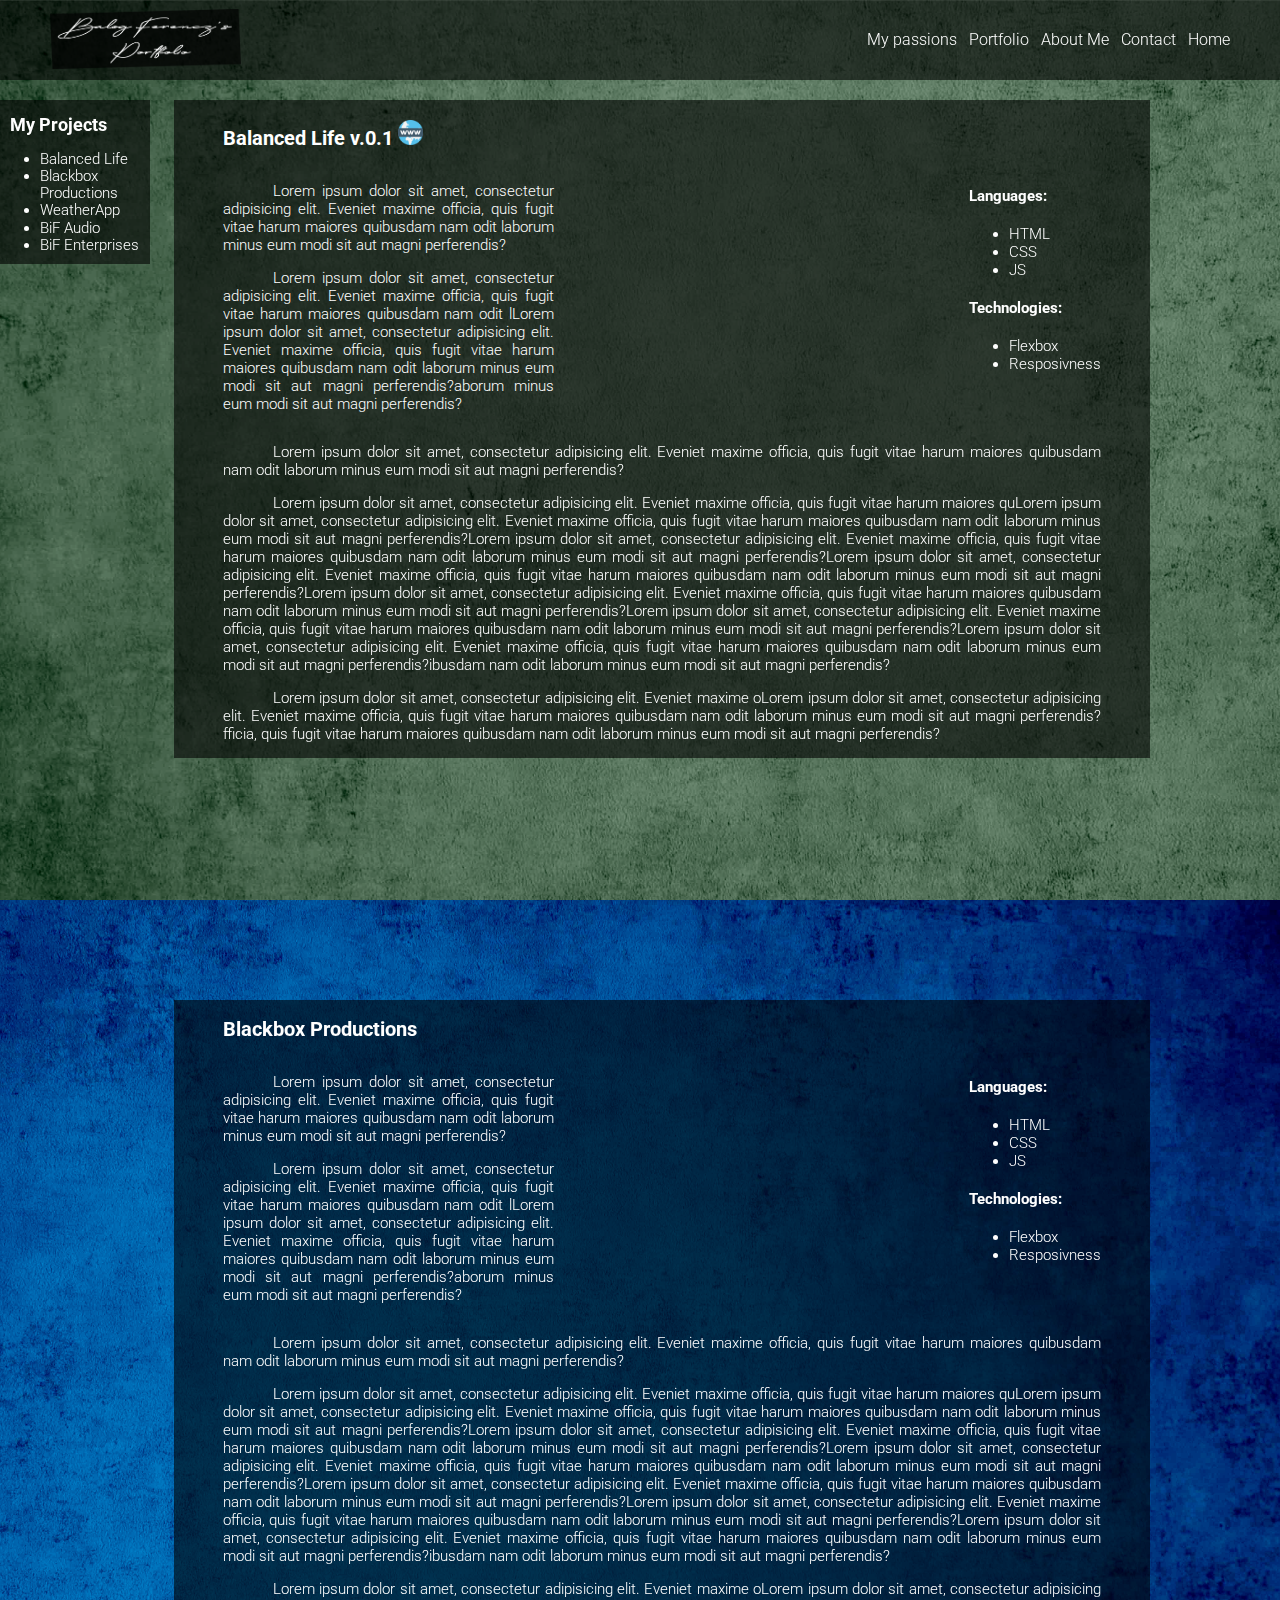
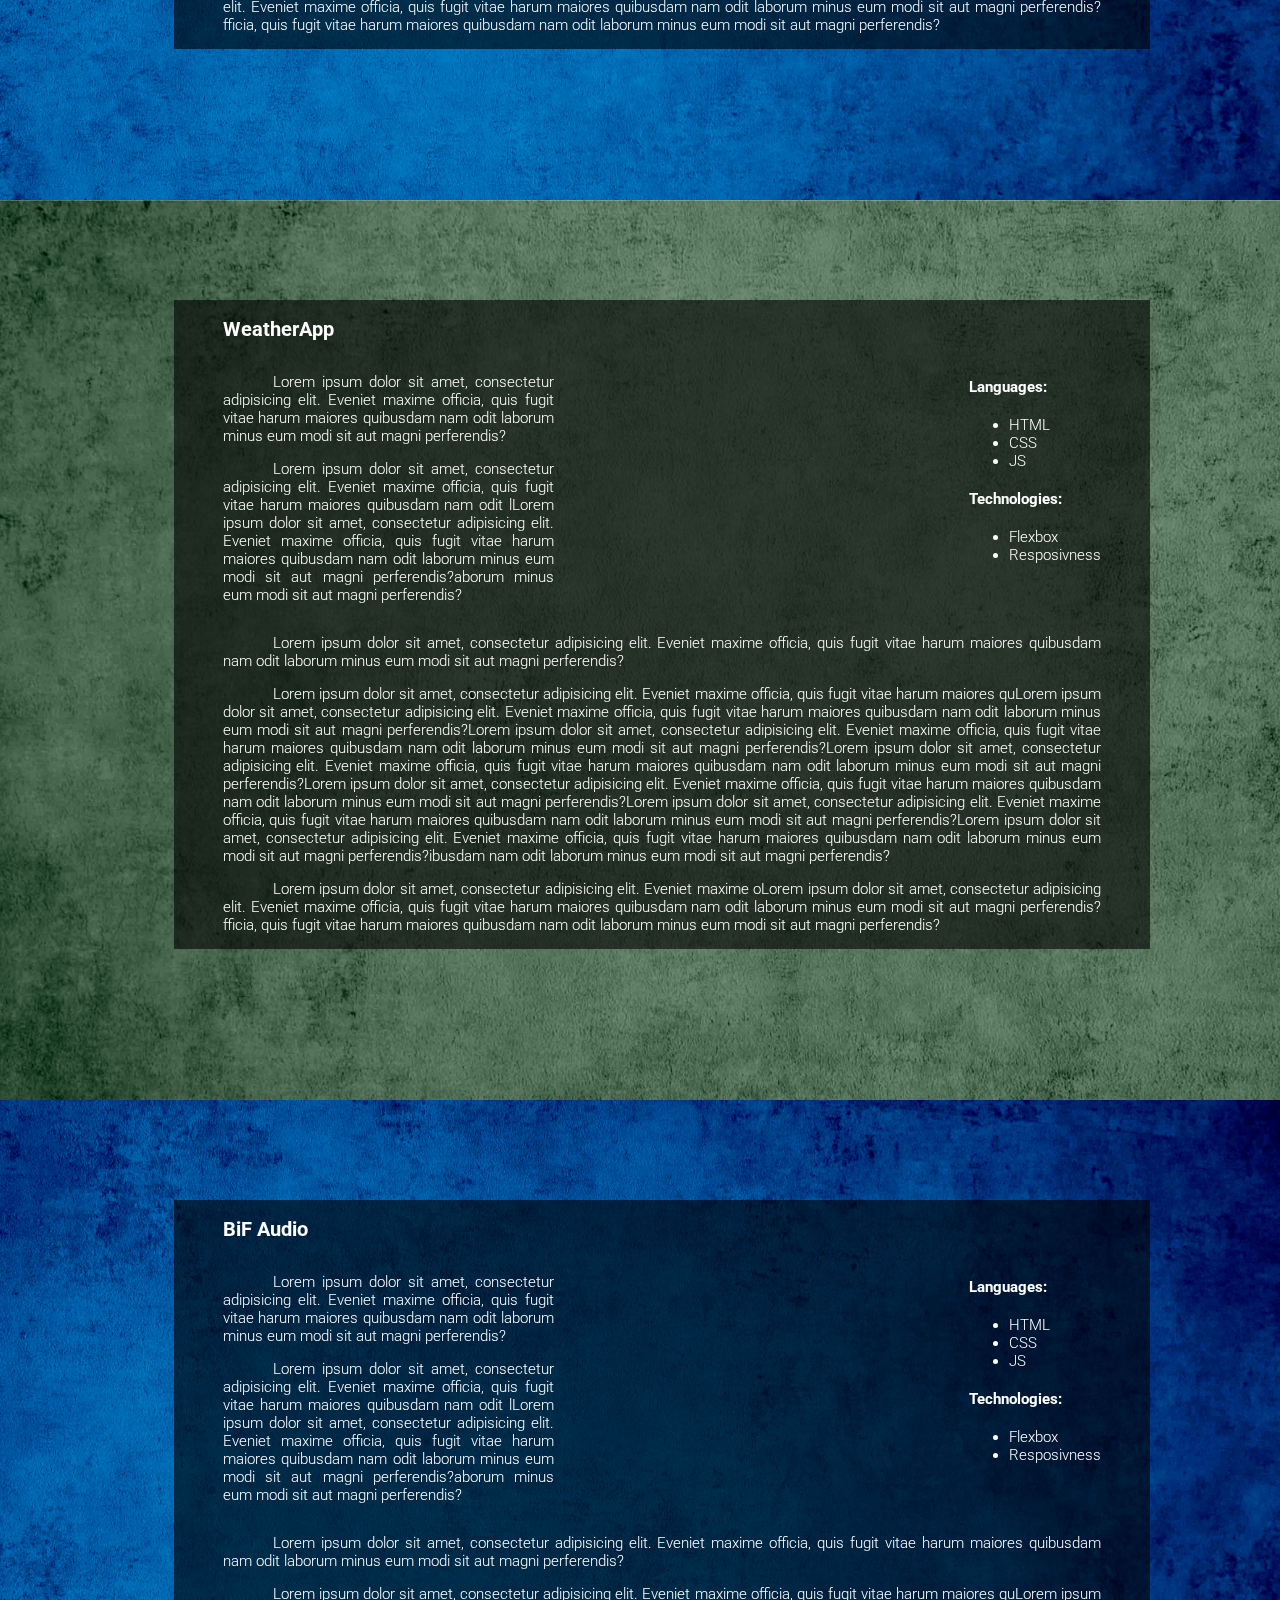
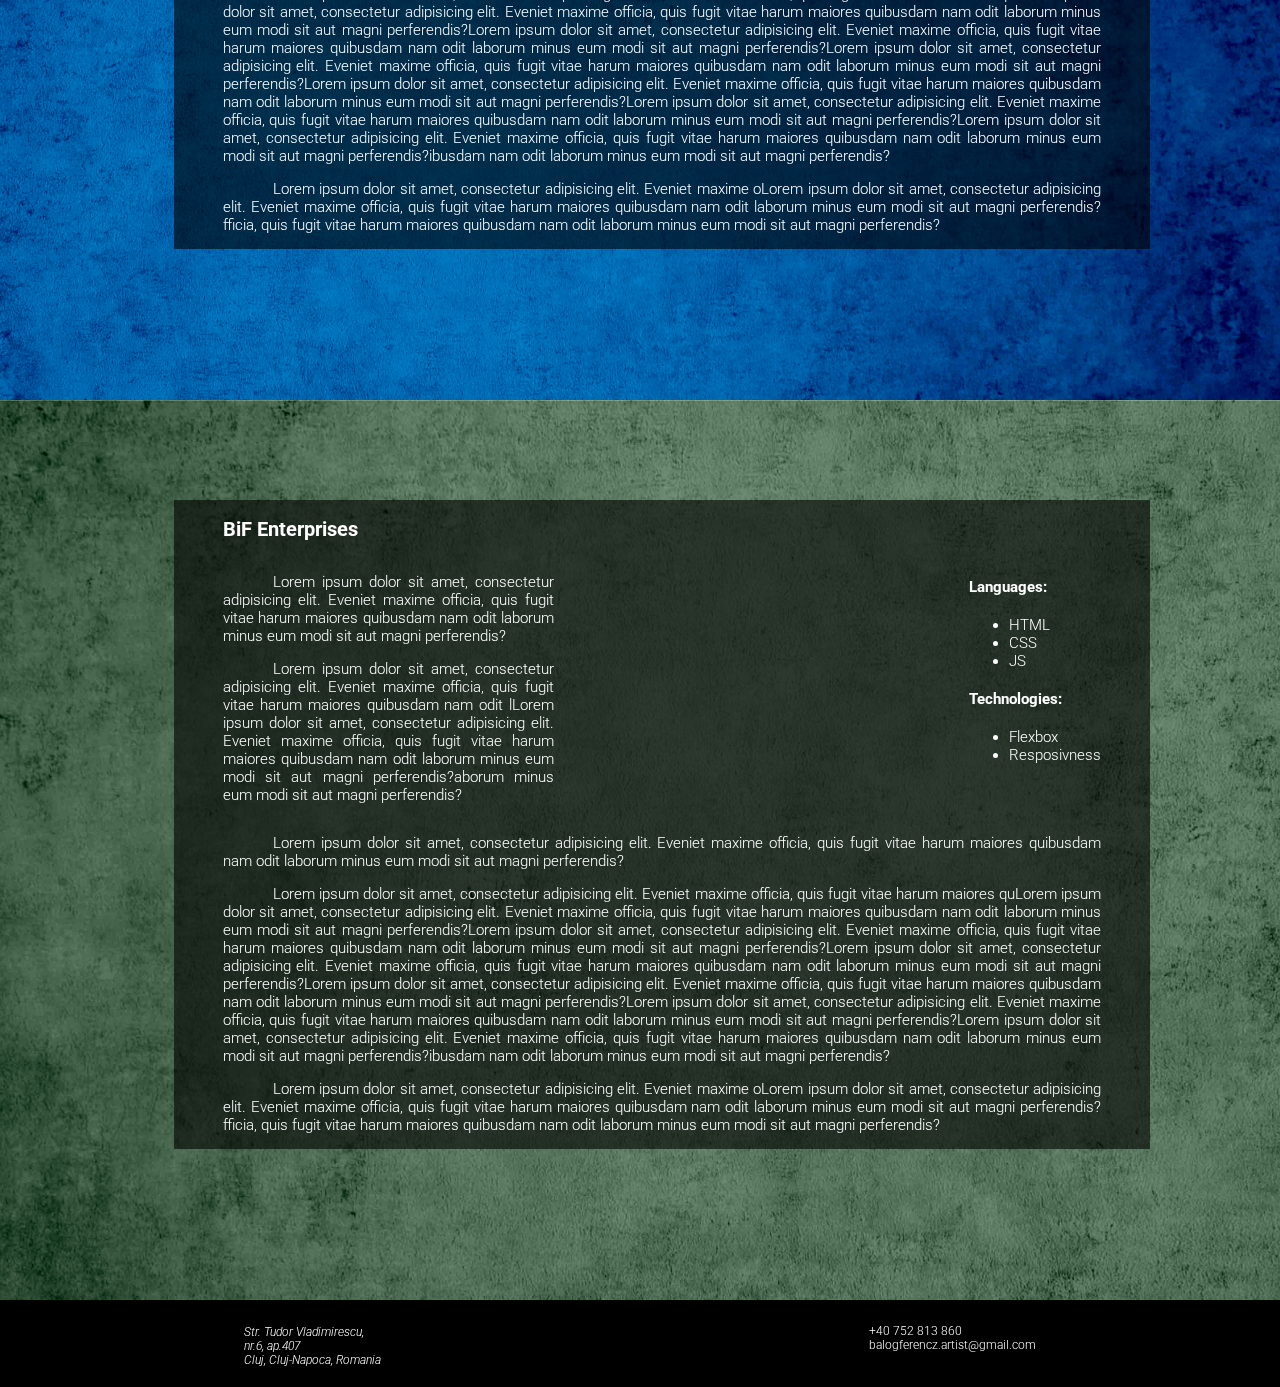
==== commit 0f954f70: "." ====
--- a/blog.html
+++ b/blog.html
@@ -2,8 +2,7 @@
 <html lang="en">
     <head>
         <title>My Portfolio</title>
-        <meta name="viewport" content="width=device-width, initial-scale=1.0">
-        
+        <meta name="viewport" content="width=device-width, initial-scale=1.0">        
         <link rel="preconnect" href="https://fonts.googleapis.com">
         <link rel="preconnect" href="https://fonts.gstatic.com" crossorigin>
         <link href="https://fonts.googleapis.com/css2?family=Roboto:ital,wght@0,300;1,300&display=swap" rel="stylesheet"><link rel="stylesheet" a href="PortStylesheet.css">
@@ -45,7 +44,7 @@
         <div class="posts">
             <div class="new-post"> 
 
-                <h3><strong><a href="https://balancedlife.netlify.app/index.html">Balanced Life v.0.1</a></strong></h3>        
+                <h3><strong><a href="https://balancedlife.netlify.app/index.html">Balanced Life v.0.1 <img src="/photo/www.png" style="width: 25px;" alt=""></a></strong></h3>        
 
                 <div class="details">
 
--- a/PortStylesheet.css
+++ b/PortStylesheet.css
@@ -135,6 +135,10 @@
     background-color: #24b3247d;
 }
 
+.overlay {
+    background-color: rgba(0, 0, 0, 0.477);
+}
+
 .section-block {
     height: calc(100vh - 8);
     height: 100vh;
@@ -409,6 +413,14 @@
         margin-top: 1.6rem;
     }
 
+    .social {
+        display: flex;
+    }
+        .social > a {
+            font-size: 1.5rem;
+            margin-left: 1rem;
+        }
+
     .e-mail {
         margin-bottom: 1rem;
     }
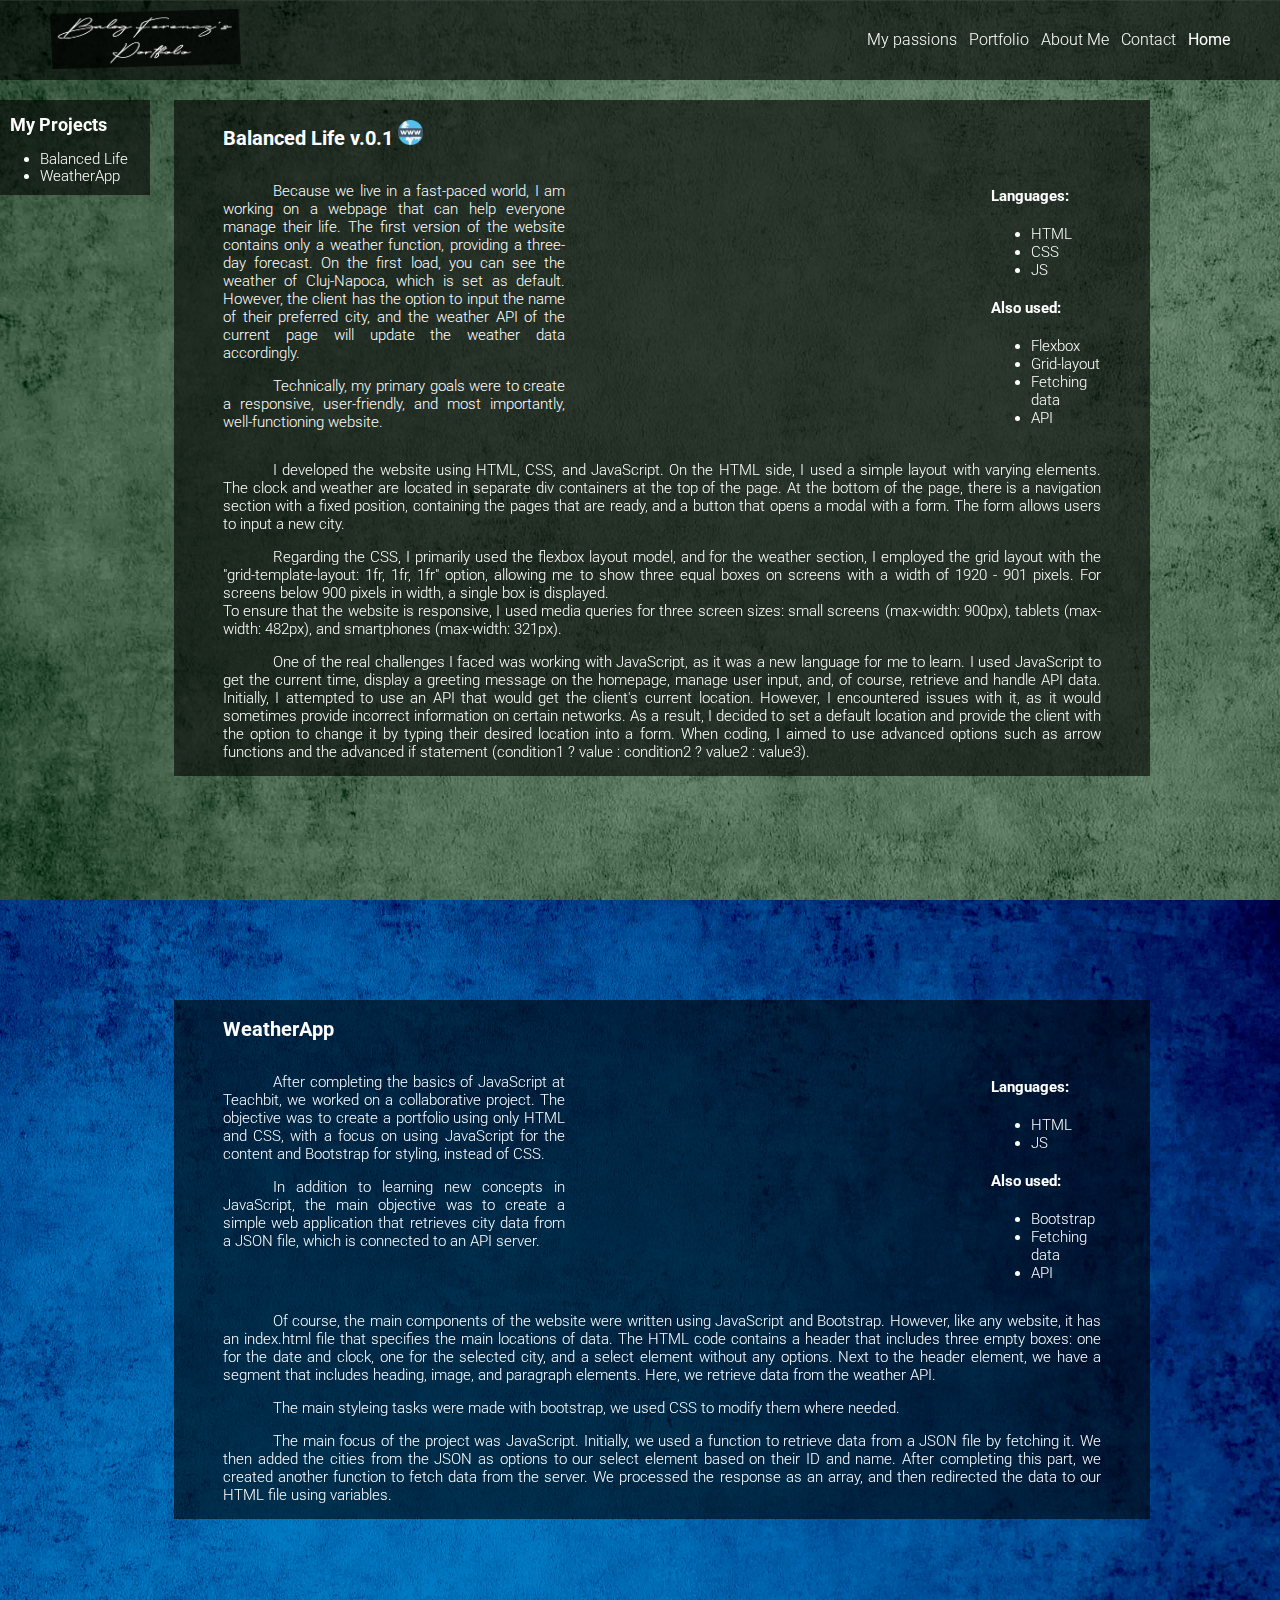
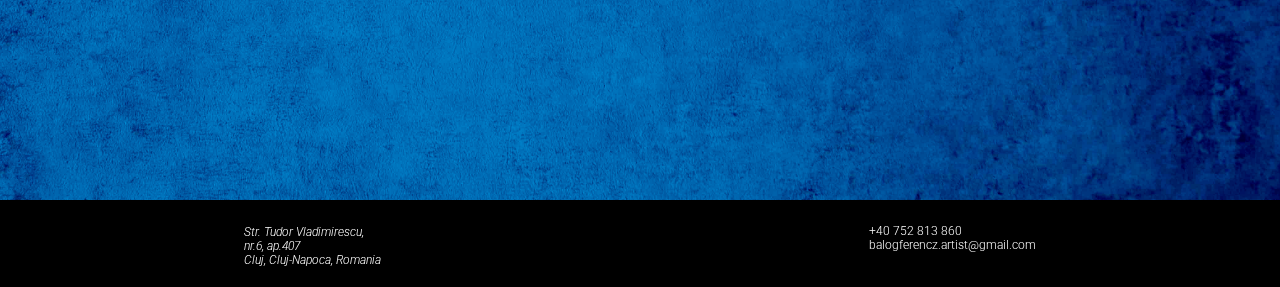
==== commit a8d79d79: "> added two project to the blog" ====
--- a/blog.html
+++ b/blog.html
@@ -1,7 +1,7 @@
 <!DOCTYPE html>
 <html lang="en">
     <head>
-        <title>My Portfolio</title>
+        <title>My Portfolio - Blog</title>
         <meta name="viewport" content="width=device-width, initial-scale=1.0">        
         <link rel="preconnect" href="https://fonts.googleapis.com">
         <link rel="preconnect" href="https://fonts.gstatic.com" crossorigin>
@@ -23,7 +23,7 @@
                 <a href="/index.html#section-2">Portfolio</a>
                 <a href="/index.html#section-4">About Me</a>
                 <a href="/index.html#section-5">Contact</a>
-                <a href="/index.html">Home</a>
+                <a href="/index.html"><strong>Home</strong></a>
             </nav>
         </header>
 
@@ -32,10 +32,10 @@
         <h2>My Projects</h2>
         <ul>
             <li><a href="#project-1">Balanced Life</a></li>
-            <li><a href="#project-2">Blackbox Productions</a></li>
-            <li><a href="#project-3">WeatherApp</a></li>
+            <li><a href="#project-2">WeatherApp</a></li>
+           <!-- <li><a href="#project-3">Blackbox Productions</a></li>
             <li><a href="#project-4">BiF Audio</a></li>
-            <li><a href="#project-5">BiF Enterprises</a></li>
+            <li><a href="#project-5">BiF Enterprises</a></li> -->
         </ul>
     </aside>
 
@@ -45,6 +45,157 @@
             <div class="new-post"> 
 
                 <h3><strong><a href="https://balancedlife.netlify.app/index.html">Balanced Life v.0.1 <img src="/photo/www.png" style="width: 25px;" alt=""></a></strong></h3>        
+
+                <div class="details">
+
+                    <div class="desc">
+                        <p class="text-indent"> 
+                            Because we live in a fast-paced world, I am working on a webpage 
+                            that can help everyone manage their life. The first version of the 
+                            website contains only a weather function, providing a three-day forecast. 
+                            On the first load, you can see the weather of Cluj-Napoca, which is set as default. 
+                            However, the client has the option to input the name of their preferred city, and 
+                            the weather API of the current page will update the weather data accordingly.
+                        </p>
+                        <p class="text-indent">
+                            Technically, my primary goals were to create a responsive, 
+                            user-friendly, and most importantly, well-functioning website.
+                        </p>                            
+                    </div>
+
+                    <embed class="desc-video" src="https://www.youtube.com/embed/dj8augxJvW8">
+
+                    <div class="tech-details">
+                        <h4>Languages:</h4>
+                        <ul>
+                            <li>HTML</li>
+                            <li>CSS</li>
+                            <li>JS</li>
+                        </ul>
+
+                        <h4>Also used:</h4>
+                        <ul>
+                            <li>Flexbox</li>
+                            <li>Grid-layout</li> 
+                            <li>Fetching data</li> 
+                            <li>API</li>                              
+                        </ul>
+
+                    </div>
+
+                </div>
+
+                <div>
+                    <p class="text-indent">
+                        I developed the website using HTML, CSS, and JavaScript. On the HTML side, I used a simple layout 
+                        with varying elements. The clock and weather are located in separate div containers at the top of 
+                        the page. At the bottom of the page, there is a navigation section with a fixed position, containing 
+                        the pages that are ready, and a button that opens a modal with a form. The form allows users to input a new city. 
+                    </p>
+                    <p class="text-indent">
+                        Regarding the CSS, I primarily used the flexbox layout model, and for the weather section, 
+                        I employed the grid layout with the "grid-template-layout: 1fr, 1fr, 1fr" option, allowing 
+                        me to show three equal boxes on screens with a width of 1920 - 901 pixels. For screens 
+                        below 900 pixels in width, a single box is displayed. <br>
+                        To ensure that the website is responsive, I used media queries for three screen sizes: 
+                        small screens (max-width: 900px), tablets (max-width: 482px), and smartphones (max-width: 321px).
+                    </p>
+
+                    <p class="text-indent">
+                        One of the real challenges I faced was working with JavaScript, as it was a new language for me to learn. 
+                        I used JavaScript to get the current time, display a greeting message on the homepage, manage user input, 
+                        and, of course, retrieve and handle API data. Initially, I attempted to use an API that would get the 
+                        client's current location. However, I encountered issues with it, as it would sometimes provide incorrect 
+                        information on certain networks. As a result, I decided to set a default location and provide the client 
+                        with the option to change it by typing their desired location into a form. When coding, I aimed to 
+                        use advanced options such as arrow functions and the advanced if statement (condition1 ? value : 
+                        condition2 ? value2 : value3).
+                    </p>                    
+                    
+                </div>
+                
+            </div>
+        </div>
+    </section>
+    <!-- BALANCED LIFE -->
+
+    <!-- WEATHERAPP -->
+    <section id="project-2" class="  blog green bkg-blue section-block">
+        <div class="posts">
+            <div class="new-post"> 
+
+                <h3><strong>WeatherApp</strong></h3>
+        
+
+                <div class="details">
+
+                    <div class="desc">
+                        <p class="text-indent">
+                            After completing the basics of JavaScript at Teachbit, we worked on a collaborative project. 
+                            The objective was to create a portfolio using only HTML and CSS, with a focus on using 
+                            JavaScript for the content and Bootstrap for styling, instead of CSS.
+                        </p>
+                        <p class="text-indent">
+                            In addition to learning new concepts in JavaScript, the main objective was to create 
+                            a simple web application that retrieves city data from a JSON file, which is connected 
+                            to an API server.
+                        </p>                           
+                    </div>
+
+                    <embed class="desc-video" src="https://www.youtube.com/embed/2uV2kZ0OukE">
+
+                    <div class="tech-details">
+                        <h4>Languages:</h4>
+                        <ul>
+                            <li>HTML</li>
+                            <li>JS</li>
+                        </ul>
+
+                        <h4>Also used:</h4>
+                        <ul>
+                            <li>Bootstrap</li>
+                            <li>Fetching data</li> 
+                            <li>API</li>                             
+                        </ul>
+
+                    </div>
+
+                </div>
+
+                <div>
+                    <p class="text-indent">
+                        Of course, the main components of the website were written using JavaScript and Bootstrap. 
+                        However, like any website, it has an index.html file that specifies the main locations of data.
+                        The HTML code contains a header that includes three empty boxes: one for the date and clock, 
+                        one for the selected city, and a select element without any options. Next to the header element, 
+                        we have a segment that includes heading, image, and paragraph elements. Here, we retrieve 
+                        data from the weather API.
+                    </p>
+                    <p class="text-indent">
+                        The main styleing tasks were made with bootstrap, we used CSS to modify them where needed.
+                    </p>
+                    <p class="text-indent">
+                        The main focus of the project was JavaScript. Initially, we used a function to retrieve data from a 
+                        JSON file by fetching it. We then added the cities from the JSON as options to our select element 
+                        based on their ID and name. After completing this part, we created another function to fetch data 
+                        from the server. We processed the response as an array, and then redirected the data to our HTML 
+                        file using variables.
+                    </p>
+                    
+                </div>
+                
+            </div>
+        </div>
+    </section>
+    <!-- WEATHERAPP -->
+
+    <!-- BlackBoxProductions 
+    <section id="project-3" class="  blog blue bkg-green section-block">
+        <div class="posts">
+            <div class="new-post"> 
+
+                <h3><strong><a href="https://balancedlife.netlify.app/index.html">BiF Audio</a></strong></h3>
+        
 
                 <div class="details">
 
@@ -148,14 +299,14 @@
             </div>
         </div>
     </section>
-    <!-- BALANCED LIFE -->
-
-    <!-- BLACKBOX PRODUCTION -->
-    <section id="project-2" class="  blog blue bkg-blue section-block">
+    <!-- BIF AUDIO -->
+
+    <!-- BIF AUDIO 
+    <section id="project-4" class="  blog blue bkg-blue section-block">
         <div class="posts">
             <div class="new-post"> 
 
-                <h3><strong><a href="https://balancedlife.netlify.app/index.html">Blackbox Productions</a></strong></h3>
+                <h3><strong><a href="https://balancedlife.netlify.app/index.html">BiF Audio</a></strong></h3>
         
 
                 <div class="details">
@@ -260,233 +411,9 @@
             </div>
         </div>
     </section>
-    <!-- BLACKBOX PRODUCTION -->
-
-    <!-- WEATHERAPP -->
-    <section id="project-3" class="  blog green bkg-green section-block">
-        <div class="posts">
-            <div class="new-post"> 
-
-                <h3><strong><a href="https://balancedlife.netlify.app/index.html">WeatherApp</a></strong></h3>
-        
-
-                <div class="details">
-
-                    <div class="desc">
-                        <p class="text-indent">Lorem ipsum dolor sit amet, 
-                            consectetur adipisicing elit. 
-                            Eveniet maxime officia, quis fugit 
-                            vitae harum maiores quibusdam nam odit 
-                            laborum minus eum modi sit aut magni 
-                            perferendis? </p>
-                        <p class="text-indent">Lorem ipsum dolor sit amet, 
-                            consectetur adipisicing elit. 
-                            Eveniet maxime officia, quis fugit 
-                            vitae harum maiores quibusdam nam odit 
-                            lLorem ipsum dolor sit amet, 
-                            consectetur adipisicing elit. 
-                            Eveniet maxime officia, quis fugit 
-                            vitae harum maiores quibusdam nam odit 
-                            laborum minus eum modi sit aut magni 
-                            perferendis?aborum minus eum modi sit aut magni 
-                            perferendis? </p>                            
-                    </div>
-
-                    <embed class="desc-video" src="https://www.youtube.com/embed/suHkyB2APYA">
-
-                    <div class="tech-details">
-                        <h4>Languages:</h4>
-                        <ul>
-                            <li>HTML</li>
-                            <li>CSS</li>
-                            <li>JS</li>
-                        </ul>
-
-                        <h4>Technologies:</h4>
-                        <ul>
-                            <li>Flexbox</li>
-                            <li>Resposivness</li>                              
-                        </ul>
-
-                    </div>
-
-                </div>
-
-                <div>
-                    <p class="text-indent">Lorem ipsum dolor sit amet, 
-                    consectetur adipisicing elit. 
-                    Eveniet maxime officia, quis fugit 
-                    vitae harum maiores quibusdam nam odit 
-                    laborum minus eum modi sit aut magni 
-                    perferendis? </p>
-                    <p class="text-indent">Lorem ipsum dolor sit amet, 
-                        consectetur adipisicing elit. 
-                        Eveniet maxime officia, quis fugit 
-                        vitae harum maiores quLorem ipsum dolor sit amet, 
-                        consectetur adipisicing elit. 
-                        Eveniet maxime officia, quis fugit 
-                        vitae harum maiores quibusdam nam odit 
-                        laborum minus eum modi sit aut magni 
-                        perferendis?Lorem ipsum dolor sit amet, 
-                        consectetur adipisicing elit. 
-                        Eveniet maxime officia, quis fugit 
-                        vitae harum maiores quibusdam nam odit 
-                        laborum minus eum modi sit aut magni 
-                        perferendis?Lorem ipsum dolor sit amet, 
-                        consectetur adipisicing elit. 
-                        Eveniet maxime officia, quis fugit 
-                        vitae harum maiores quibusdam nam odit 
-                        laborum minus eum modi sit aut magni 
-                        perferendis?Lorem ipsum dolor sit amet, 
-                        consectetur adipisicing elit. 
-                        Eveniet maxime officia, quis fugit 
-                        vitae harum maiores quibusdam nam odit 
-                        laborum minus eum modi sit aut magni 
-                        perferendis?Lorem ipsum dolor sit amet, 
-                        consectetur adipisicing elit. 
-                        Eveniet maxime officia, quis fugit 
-                        vitae harum maiores quibusdam nam odit 
-                        laborum minus eum modi sit aut magni 
-                        perferendis?Lorem ipsum dolor sit amet, 
-                        consectetur adipisicing elit. 
-                        Eveniet maxime officia, quis fugit 
-                        vitae harum maiores quibusdam nam odit 
-                        laborum minus eum modi sit aut magni 
-                        perferendis?ibusdam nam odit 
-                        laborum minus eum modi sit aut magni 
-                        perferendis? </p>
-                    <p class="text-indent">Lorem ipsum dolor sit amet, 
-                        consectetur adipisicing elit. 
-                        Eveniet maxime oLorem ipsum dolor sit amet, 
-                        consectetur adipisicing elit. 
-                        Eveniet maxime officia, quis fugit 
-                        vitae harum maiores quibusdam nam odit 
-                        laborum minus eum modi sit aut magni 
-                        perferendis?fficia, quis fugit 
-                        vitae harum maiores quibusdam nam odit 
-                        laborum minus eum modi sit aut magni 
-                        perferendis? </p>
-                    
-                </div>
-                
-            </div>
-        </div>
-    </section>
-    <!-- WEATHERAPP -->
-
     <!-- BIF AUDIO -->
-    <section id="project-4" class="  blog blue bkg-blue section-block">
-        <div class="posts">
-            <div class="new-post"> 
-
-                <h3><strong><a href="https://balancedlife.netlify.app/index.html">BiF Audio</a></strong></h3>
-        
-
-                <div class="details">
-
-                    <div class="desc">
-                        <p class="text-indent">Lorem ipsum dolor sit amet, 
-                            consectetur adipisicing elit. 
-                            Eveniet maxime officia, quis fugit 
-                            vitae harum maiores quibusdam nam odit 
-                            laborum minus eum modi sit aut magni 
-                            perferendis? </p>
-                        <p class="text-indent">Lorem ipsum dolor sit amet, 
-                            consectetur adipisicing elit. 
-                            Eveniet maxime officia, quis fugit 
-                            vitae harum maiores quibusdam nam odit 
-                            lLorem ipsum dolor sit amet, 
-                            consectetur adipisicing elit. 
-                            Eveniet maxime officia, quis fugit 
-                            vitae harum maiores quibusdam nam odit 
-                            laborum minus eum modi sit aut magni 
-                            perferendis?aborum minus eum modi sit aut magni 
-                            perferendis? </p>                            
-                    </div>
-
-                    <embed class="desc-video" src="https://www.youtube.com/embed/suHkyB2APYA">
-
-                    <div class="tech-details">
-                        <h4>Languages:</h4>
-                        <ul>
-                            <li>HTML</li>
-                            <li>CSS</li>
-                            <li>JS</li>
-                        </ul>
-
-                        <h4>Technologies:</h4>
-                        <ul>
-                            <li>Flexbox</li>
-                            <li>Resposivness</li>                              
-                        </ul>
-
-                    </div>
-
-                </div>
-
-                <div>
-                    <p class="text-indent">Lorem ipsum dolor sit amet, 
-                    consectetur adipisicing elit. 
-                    Eveniet maxime officia, quis fugit 
-                    vitae harum maiores quibusdam nam odit 
-                    laborum minus eum modi sit aut magni 
-                    perferendis? </p>
-                    <p class="text-indent">Lorem ipsum dolor sit amet, 
-                        consectetur adipisicing elit. 
-                        Eveniet maxime officia, quis fugit 
-                        vitae harum maiores quLorem ipsum dolor sit amet, 
-                        consectetur adipisicing elit. 
-                        Eveniet maxime officia, quis fugit 
-                        vitae harum maiores quibusdam nam odit 
-                        laborum minus eum modi sit aut magni 
-                        perferendis?Lorem ipsum dolor sit amet, 
-                        consectetur adipisicing elit. 
-                        Eveniet maxime officia, quis fugit 
-                        vitae harum maiores quibusdam nam odit 
-                        laborum minus eum modi sit aut magni 
-                        perferendis?Lorem ipsum dolor sit amet, 
-                        consectetur adipisicing elit. 
-                        Eveniet maxime officia, quis fugit 
-                        vitae harum maiores quibusdam nam odit 
-                        laborum minus eum modi sit aut magni 
-                        perferendis?Lorem ipsum dolor sit amet, 
-                        consectetur adipisicing elit. 
-                        Eveniet maxime officia, quis fugit 
-                        vitae harum maiores quibusdam nam odit 
-                        laborum minus eum modi sit aut magni 
-                        perferendis?Lorem ipsum dolor sit amet, 
-                        consectetur adipisicing elit. 
-                        Eveniet maxime officia, quis fugit 
-                        vitae harum maiores quibusdam nam odit 
-                        laborum minus eum modi sit aut magni 
-                        perferendis?Lorem ipsum dolor sit amet, 
-                        consectetur adipisicing elit. 
-                        Eveniet maxime officia, quis fugit 
-                        vitae harum maiores quibusdam nam odit 
-                        laborum minus eum modi sit aut magni 
-                        perferendis?ibusdam nam odit 
-                        laborum minus eum modi sit aut magni 
-                        perferendis? </p>
-                    <p class="text-indent">Lorem ipsum dolor sit amet, 
-                        consectetur adipisicing elit. 
-                        Eveniet maxime oLorem ipsum dolor sit amet, 
-                        consectetur adipisicing elit. 
-                        Eveniet maxime officia, quis fugit 
-                        vitae harum maiores quibusdam nam odit 
-                        laborum minus eum modi sit aut magni 
-                        perferendis?fficia, quis fugit 
-                        vitae harum maiores quibusdam nam odit 
-                        laborum minus eum modi sit aut magni 
-                        perferendis? </p>
-                    
-                </div>
-                
-            </div>
-        </div>
-    </section>
-    <!-- BIF AUDIO -->
-
-    <!-- BIF ENTERPRISES -->
+
+    <!-- BIF ENTERPRISES 
     <section id="project-5" class="  blog green bkg-green section-block">
         <div class="posts">
             <div class="new-post"> 
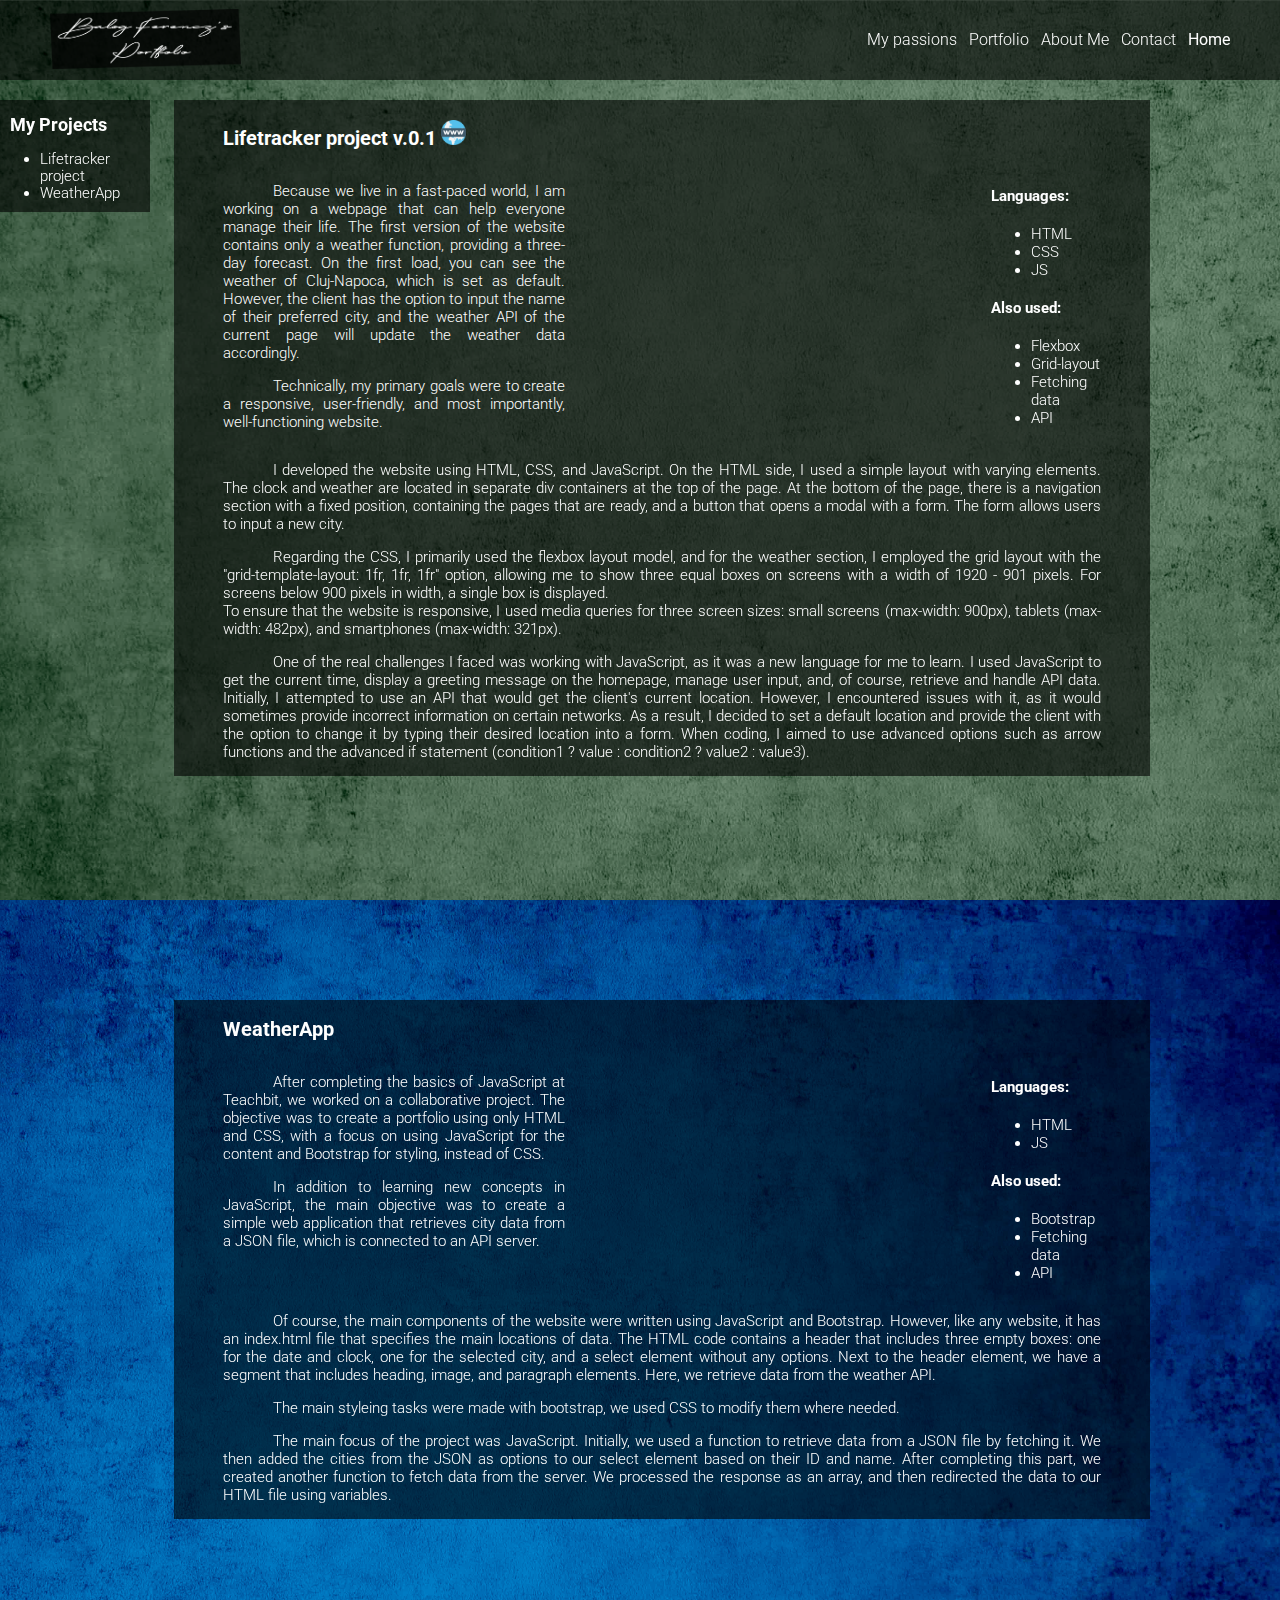
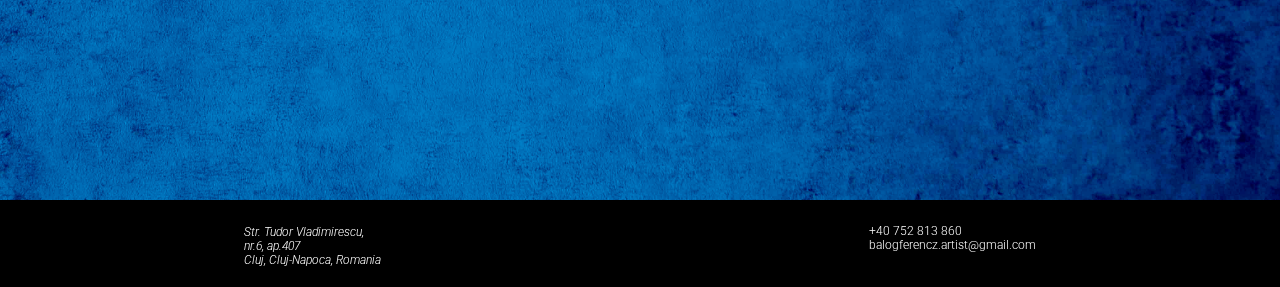
==== commit dd4bc869: "Update blog.html" ====
--- a/blog.html
+++ b/blog.html
@@ -22,7 +22,7 @@
                 <a href="/index.html#section-1">My passions</a>
                 <a href="/index.html#section-2">Portfolio</a>
                 <a href="/index.html#section-4">About Me</a>
-                <a href="/index.html#section-5">Contact</a>
+                <a href="#section-5">Contact</a>
                 <a href="/index.html"><strong>Home</strong></a>
             </nav>
         </header>
@@ -31,7 +31,7 @@
     <aside class="blog-nav">
         <h2>My Projects</h2>
         <ul>
-            <li><a href="#project-1">Balanced Life</a></li>
+            <li><a href="#project-1">Lifetracker project</a></li>
             <li><a href="#project-2">WeatherApp</a></li>
            <!-- <li><a href="#project-3">Blackbox Productions</a></li>
             <li><a href="#project-4">BiF Audio</a></li>
@@ -44,7 +44,7 @@
         <div class="posts">
             <div class="new-post"> 
 
-                <h3><strong><a href="https://balancedlife.netlify.app/index.html">Balanced Life v.0.1 <img src="/photo/www.png" style="width: 25px;" alt=""></a></strong></h3>        
+                <h3><strong><a href="https://mylifedash.netlify.app/index.html">Lifetracker project v.0.1 <img src="/photo/www.png" style="width: 25px;" alt=""></a></strong></h3>        
 
                 <div class="details">
 
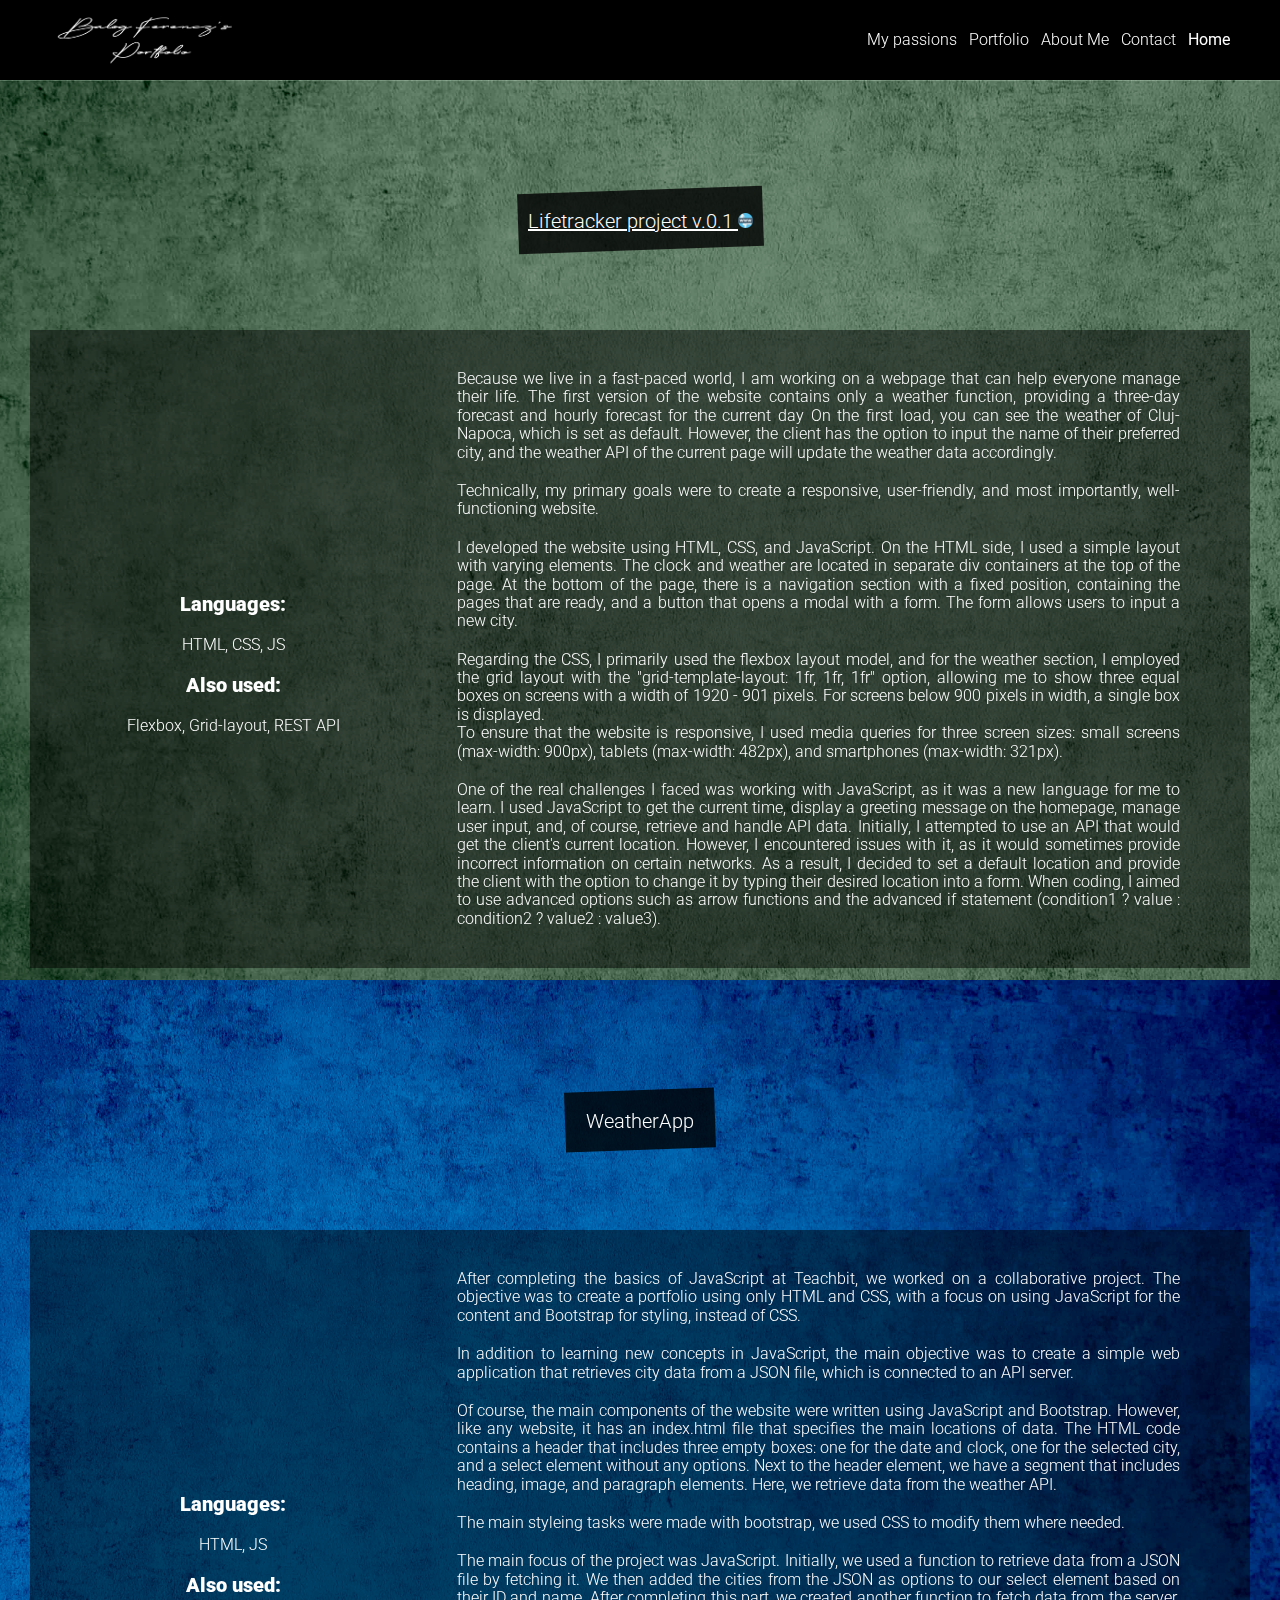
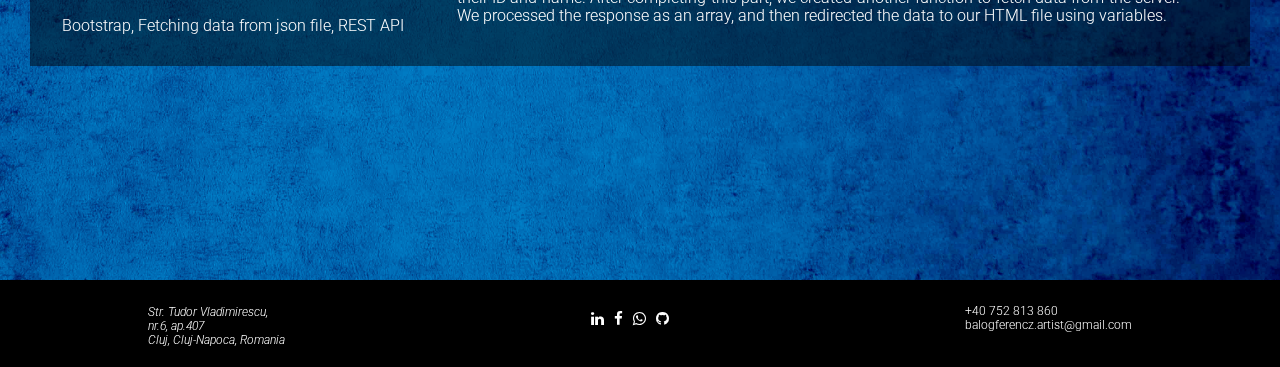
==== commit fa3ef66d: "> improved media query > added new info about the Lifetracker project" ====
--- a/blog.html
+++ b/blog.html
@@ -1,18 +1,19 @@
 <!DOCTYPE html>
 <html lang="en">
     <head>
-        <title>My Portfolio - Blog</title>
-        <meta name="viewport" content="width=device-width, initial-scale=1.0">        
+        <title>My Portfolio</title>
+        <meta name="viewport" content="width=device-width, initial-scale=1.0">
+        
         <link rel="preconnect" href="https://fonts.googleapis.com">
         <link rel="preconnect" href="https://fonts.gstatic.com" crossorigin>
         <link href="https://fonts.googleapis.com/css2?family=Roboto:ital,wght@0,300;1,300&display=swap" rel="stylesheet"><link rel="stylesheet" a href="PortStylesheet.css">
+        <link rel="stylesheet" href="https://cdnjs.cloudflare.com/ajax/libs/font-awesome/4.7.0/css/font-awesome.min.css">
         <link rel="stylesheet" a href="ResetCss.css">
     </head>
 
     <body>
 
-<!-- HEADER -->
-
+        <!-- HEADER -->
         <header class=".header-background">
             <a class="logo" href="#">
             <img src="photo/logo4.png" alt="logo">
@@ -26,520 +27,146 @@
                 <a href="/index.html"><strong>Home</strong></a>
             </nav>
         </header>
+        <!-- HEADER -->
 
-    <!-- BLOG -->
-    <aside class="blog-nav">
-        <h2>My Projects</h2>
-        <ul>
-            <li><a href="#project-1">Lifetracker project</a></li>
-            <li><a href="#project-2">WeatherApp</a></li>
-           <!-- <li><a href="#project-3">Blackbox Productions</a></li>
-            <li><a href="#project-4">BiF Audio</a></li>
-            <li><a href="#project-5">BiF Enterprises</a></li> -->
-        </ul>
-    </aside>
+        <!-- LIFETRACKER PROJECT  -->
+        <section id="section-1" class="section-block green bkg-green section-1-2 ">
 
-    <!-- BALANCED LIFE -->
-    <section id="project-1" class="  blog green bkg-green section-block">
-        <div class="posts">
-            <div class="new-post"> 
+            <div class="box">
+                <div class="roteted-bkg">
+                    <p style="margin-left: 1rem; margin-right: 1rem;"><a href="https://mylifedash.netlify.app/index.html">Lifetracker project v.0.1 <img src="/photo/www.png" style="width: 15px;" alt=""></a></p>
+                </div>
+            </div>
 
-                <h3><strong><a href="https://mylifedash.netlify.app/index.html">Lifetracker project v.0.1 <img src="/photo/www.png" style="width: 25px;" alt=""></a></strong></h3>        
-
-                <div class="details">
-
-                    <div class="desc">
-                        <p class="text-indent"> 
+            <div class="blog-grid clearfix section-1-2-inner-container overlay">
+                <div class="tech-details">
+                    <embed class="desc-video" src="https://www.youtube.com/embed/dj8augxJvW8">
+                
+                        <h3>Languages:</h3>
+                        <p>HTML, CSS, JS</p>
+    
+                        <h3>Also used:</h3>
+                        <p>Flexbox, Grid-layout, REST API</p>
+                
+                </div>
+                <div class="blog-content">
+                        <p> 
                             Because we live in a fast-paced world, I am working on a webpage 
                             that can help everyone manage their life. The first version of the 
-                            website contains only a weather function, providing a three-day forecast. 
+                            website contains only a weather function, providing a three-day forecast and hourly forecast for the current day 
                             On the first load, you can see the weather of Cluj-Napoca, which is set as default. 
                             However, the client has the option to input the name of their preferred city, and 
                             the weather API of the current page will update the weather data accordingly.
                         </p>
-                        <p class="text-indent">
+                        <p>
                             Technically, my primary goals were to create a responsive, 
                             user-friendly, and most importantly, well-functioning website.
-                        </p>                            
-                    </div>
+                        </p>
+                        <p>
+                            I developed the website using HTML, CSS, and JavaScript. On the HTML side, I used a simple layout 
+                            with varying elements. The clock and weather are located in separate div containers at the top of 
+                            the page. At the bottom of the page, there is a navigation section with a fixed position, containing 
+                            the pages that are ready, and a button that opens a modal with a form. The form allows users to input a new city. 
+                        </p>
+                        <p>
+                            Regarding the CSS, I primarily used the flexbox layout model, and for the weather section, 
+                            I employed the grid layout with the "grid-template-layout: 1fr, 1fr, 1fr" option, allowing 
+                            me to show three equal boxes on screens with a width of 1920 - 901 pixels. For screens 
+                            below 900 pixels in width, a single box is displayed. <br>
+                            To ensure that the website is responsive, I used media queries for three screen sizes: 
+                            small screens (max-width: 900px), tablets (max-width: 482px), and smartphones (max-width: 321px).
+                        </p>
+                        <p>
+                            One of the real challenges I faced was working with JavaScript, as it was a new language for me to learn. 
+                            I used JavaScript to get the current time, display a greeting message on the homepage, manage user input, 
+                            and, of course, retrieve and handle API data. Initially, I attempted to use an API that would get the 
+                            client's current location. However, I encountered issues with it, as it would sometimes provide incorrect 
+                            information on certain networks. As a result, I decided to set a default location and provide the client 
+                            with the option to change it by typing their desired location into a form. When coding, I aimed to 
+                            use advanced options such as arrow functions and the advanced if statement (condition1 ? value : 
+                            condition2 ? value2 : value3).
+                        </p>
+                </div>
+            </div>
+        </section>
+        <!-- LIFETRACKER PROJECT  -->
 
-                    <embed class="desc-video" src="https://www.youtube.com/embed/dj8augxJvW8">
+        <!-- WEATHERAPP  -->
+        <section id="section-2" class="section-block blue bkg-blue section-1-2 ">
 
-                    <div class="tech-details">
-                        <h4>Languages:</h4>
-                        <ul>
-                            <li>HTML</li>
-                            <li>CSS</li>
-                            <li>JS</li>
-                        </ul>
+            <div class="box">
+                <div class="roteted-bkg">
+                    <p class="blog-project">WeatherApp</p>
+                </div>
+            </div>
 
-                        <h4>Also used:</h4>
-                        <ul>
-                            <li>Flexbox</li>
-                            <li>Grid-layout</li> 
-                            <li>Fetching data</li> 
-                            <li>API</li>                              
-                        </ul>
+            <div class="blog-grid clearfix section-1-2-inner-container overlay">
+                <div class="tech-details">
+                    <embed class="desc-video" src="https://www.youtube.com/embed/2uV2kZ0OukE">
 
-                    </div>
+                    <h3>Languages:</h3>
+                    <p>HTML, JS</p>
 
-                </div>
-
-                <div>
-                    <p class="text-indent">
-                        I developed the website using HTML, CSS, and JavaScript. On the HTML side, I used a simple layout 
-                        with varying elements. The clock and weather are located in separate div containers at the top of 
-                        the page. At the bottom of the page, there is a navigation section with a fixed position, containing 
-                        the pages that are ready, and a button that opens a modal with a form. The form allows users to input a new city. 
-                    </p>
-                    <p class="text-indent">
-                        Regarding the CSS, I primarily used the flexbox layout model, and for the weather section, 
-                        I employed the grid layout with the "grid-template-layout: 1fr, 1fr, 1fr" option, allowing 
-                        me to show three equal boxes on screens with a width of 1920 - 901 pixels. For screens 
-                        below 900 pixels in width, a single box is displayed. <br>
-                        To ensure that the website is responsive, I used media queries for three screen sizes: 
-                        small screens (max-width: 900px), tablets (max-width: 482px), and smartphones (max-width: 321px).
-                    </p>
-
-                    <p class="text-indent">
-                        One of the real challenges I faced was working with JavaScript, as it was a new language for me to learn. 
-                        I used JavaScript to get the current time, display a greeting message on the homepage, manage user input, 
-                        and, of course, retrieve and handle API data. Initially, I attempted to use an API that would get the 
-                        client's current location. However, I encountered issues with it, as it would sometimes provide incorrect 
-                        information on certain networks. As a result, I decided to set a default location and provide the client 
-                        with the option to change it by typing their desired location into a form. When coding, I aimed to 
-                        use advanced options such as arrow functions and the advanced if statement (condition1 ? value : 
-                        condition2 ? value2 : value3).
-                    </p>                    
+                    <h3>Also used:</h3>
+                    <p>Bootstrap, Fetching data from json file, REST API</p>
                     
                 </div>
-                
-            </div>
-        </div>
-    </section>
-    <!-- BALANCED LIFE -->
-
-    <!-- WEATHERAPP -->
-    <section id="project-2" class="  blog green bkg-blue section-block">
-        <div class="posts">
-            <div class="new-post"> 
-
-                <h3><strong>WeatherApp</strong></h3>
-        
-
-                <div class="details">
-
-                    <div class="desc">
-                        <p class="text-indent">
+                <div class="blog-content">
+                        <p> 
                             After completing the basics of JavaScript at Teachbit, we worked on a collaborative project. 
                             The objective was to create a portfolio using only HTML and CSS, with a focus on using 
                             JavaScript for the content and Bootstrap for styling, instead of CSS.
                         </p>
-                        <p class="text-indent">
+                        <p>
                             In addition to learning new concepts in JavaScript, the main objective was to create 
                             a simple web application that retrieves city data from a JSON file, which is connected 
                             to an API server.
-                        </p>                           
-                    </div>
+                        </p>
+                        <p>
+                            Of course, the main components of the website were written using JavaScript and Bootstrap. 
+                            However, like any website, it has an index.html file that specifies the main locations of data.
+                            The HTML code contains a header that includes three empty boxes: one for the date and clock, 
+                            one for the selected city, and a select element without any options. Next to the header element, 
+                            we have a segment that includes heading, image, and paragraph elements. Here, we retrieve 
+                            data from the weather API.
+                        </p>
+                        <p>
+                            The main styleing tasks were made with bootstrap, we used CSS to modify them where needed.
+                        </p>
+                        <p>
+                            The main focus of the project was JavaScript. Initially, we used a function to retrieve data from a 
+                            JSON file by fetching it. We then added the cities from the JSON as options to our select element 
+                            based on their ID and name. After completing this part, we created another function to fetch data 
+                            from the server. We processed the response as an array, and then redirected the data to our HTML 
+                            file using variables.
+                        </p>
+                </div>
+            </div>
+        </section>
+        <!-- WEATHERAPP  -->
 
-                    <embed class="desc-video" src="https://www.youtube.com/embed/2uV2kZ0OukE">
-
-                    <div class="tech-details">
-                        <h4>Languages:</h4>
-                        <ul>
-                            <li>HTML</li>
-                            <li>JS</li>
-                        </ul>
-
-                        <h4>Also used:</h4>
-                        <ul>
-                            <li>Bootstrap</li>
-                            <li>Fetching data</li> 
-                            <li>API</li>                             
-                        </ul>
-
-                    </div>
-
-                </div>
-
-                <div>
-                    <p class="text-indent">
-                        Of course, the main components of the website were written using JavaScript and Bootstrap. 
-                        However, like any website, it has an index.html file that specifies the main locations of data.
-                        The HTML code contains a header that includes three empty boxes: one for the date and clock, 
-                        one for the selected city, and a select element without any options. Next to the header element, 
-                        we have a segment that includes heading, image, and paragraph elements. Here, we retrieve 
-                        data from the weather API.
-                    </p>
-                    <p class="text-indent">
-                        The main styleing tasks were made with bootstrap, we used CSS to modify them where needed.
-                    </p>
-                    <p class="text-indent">
-                        The main focus of the project was JavaScript. Initially, we used a function to retrieve data from a 
-                        JSON file by fetching it. We then added the cities from the JSON as options to our select element 
-                        based on their ID and name. After completing this part, we created another function to fetch data 
-                        from the server. We processed the response as an array, and then redirected the data to our HTML 
-                        file using variables.
-                    </p>
-                    
-                </div>
-                
-            </div>
-        </div>
-    </section>
-    <!-- WEATHERAPP -->
-
-    <!-- BlackBoxProductions 
-    <section id="project-3" class="  blog blue bkg-green section-block">
-        <div class="posts">
-            <div class="new-post"> 
-
-                <h3><strong><a href="https://balancedlife.netlify.app/index.html">BiF Audio</a></strong></h3>
-        
-
-                <div class="details">
-
-                    <div class="desc">
-                        <p class="text-indent">Lorem ipsum dolor sit amet, 
-                            consectetur adipisicing elit. 
-                            Eveniet maxime officia, quis fugit 
-                            vitae harum maiores quibusdam nam odit 
-                            laborum minus eum modi sit aut magni 
-                            perferendis? </p>
-                        <p class="text-indent">Lorem ipsum dolor sit amet, 
-                            consectetur adipisicing elit. 
-                            Eveniet maxime officia, quis fugit 
-                            vitae harum maiores quibusdam nam odit 
-                            lLorem ipsum dolor sit amet, 
-                            consectetur adipisicing elit. 
-                            Eveniet maxime officia, quis fugit 
-                            vitae harum maiores quibusdam nam odit 
-                            laborum minus eum modi sit aut magni 
-                            perferendis?aborum minus eum modi sit aut magni 
-                            perferendis? </p>                            
-                    </div>
-
-                    <embed class="desc-video" src="https://www.youtube.com/embed/suHkyB2APYA">
-
-                    <div class="tech-details">
-                        <h4>Languages:</h4>
-                        <ul>
-                            <li>HTML</li>
-                            <li>CSS</li>
-                            <li>JS</li>
-                        </ul>
-
-                        <h4>Technologies:</h4>
-                        <ul>
-                            <li>Flexbox</li>
-                            <li>Resposivness</li>                              
-                        </ul>
-
-                    </div>
-
-                </div>
-
-                <div>
-                    <p class="text-indent">Lorem ipsum dolor sit amet, 
-                    consectetur adipisicing elit. 
-                    Eveniet maxime officia, quis fugit 
-                    vitae harum maiores quibusdam nam odit 
-                    laborum minus eum modi sit aut magni 
-                    perferendis? </p>
-                    <p class="text-indent">Lorem ipsum dolor sit amet, 
-                        consectetur adipisicing elit. 
-                        Eveniet maxime officia, quis fugit 
-                        vitae harum maiores quLorem ipsum dolor sit amet, 
-                        consectetur adipisicing elit. 
-                        Eveniet maxime officia, quis fugit 
-                        vitae harum maiores quibusdam nam odit 
-                        laborum minus eum modi sit aut magni 
-                        perferendis?Lorem ipsum dolor sit amet, 
-                        consectetur adipisicing elit. 
-                        Eveniet maxime officia, quis fugit 
-                        vitae harum maiores quibusdam nam odit 
-                        laborum minus eum modi sit aut magni 
-                        perferendis?Lorem ipsum dolor sit amet, 
-                        consectetur adipisicing elit. 
-                        Eveniet maxime officia, quis fugit 
-                        vitae harum maiores quibusdam nam odit 
-                        laborum minus eum modi sit aut magni 
-                        perferendis?Lorem ipsum dolor sit amet, 
-                        consectetur adipisicing elit. 
-                        Eveniet maxime officia, quis fugit 
-                        vitae harum maiores quibusdam nam odit 
-                        laborum minus eum modi sit aut magni 
-                        perferendis?Lorem ipsum dolor sit amet, 
-                        consectetur adipisicing elit. 
-                        Eveniet maxime officia, quis fugit 
-                        vitae harum maiores quibusdam nam odit 
-                        laborum minus eum modi sit aut magni 
-                        perferendis?Lorem ipsum dolor sit amet, 
-                        consectetur adipisicing elit. 
-                        Eveniet maxime officia, quis fugit 
-                        vitae harum maiores quibusdam nam odit 
-                        laborum minus eum modi sit aut magni 
-                        perferendis?ibusdam nam odit 
-                        laborum minus eum modi sit aut magni 
-                        perferendis? </p>
-                    <p class="text-indent">Lorem ipsum dolor sit amet, 
-                        consectetur adipisicing elit. 
-                        Eveniet maxime oLorem ipsum dolor sit amet, 
-                        consectetur adipisicing elit. 
-                        Eveniet maxime officia, quis fugit 
-                        vitae harum maiores quibusdam nam odit 
-                        laborum minus eum modi sit aut magni 
-                        perferendis?fficia, quis fugit 
-                        vitae harum maiores quibusdam nam odit 
-                        laborum minus eum modi sit aut magni 
-                        perferendis? </p>
-                    
-                </div>
-                
-            </div>
-        </div>
-    </section>
-    <!-- BIF AUDIO -->
-
-    <!-- BIF AUDIO 
-    <section id="project-4" class="  blog blue bkg-blue section-block">
-        <div class="posts">
-            <div class="new-post"> 
-
-                <h3><strong><a href="https://balancedlife.netlify.app/index.html">BiF Audio</a></strong></h3>
-        
-
-                <div class="details">
-
-                    <div class="desc">
-                        <p class="text-indent">Lorem ipsum dolor sit amet, 
-                            consectetur adipisicing elit. 
-                            Eveniet maxime officia, quis fugit 
-                            vitae harum maiores quibusdam nam odit 
-                            laborum minus eum modi sit aut magni 
-                            perferendis? </p>
-                        <p class="text-indent">Lorem ipsum dolor sit amet, 
-                            consectetur adipisicing elit. 
-                            Eveniet maxime officia, quis fugit 
-                            vitae harum maiores quibusdam nam odit 
-                            lLorem ipsum dolor sit amet, 
-                            consectetur adipisicing elit. 
-                            Eveniet maxime officia, quis fugit 
-                            vitae harum maiores quibusdam nam odit 
-                            laborum minus eum modi sit aut magni 
-                            perferendis?aborum minus eum modi sit aut magni 
-                            perferendis? </p>                            
-                    </div>
-
-                    <embed class="desc-video" src="https://www.youtube.com/embed/suHkyB2APYA">
-
-                    <div class="tech-details">
-                        <h4>Languages:</h4>
-                        <ul>
-                            <li>HTML</li>
-                            <li>CSS</li>
-                            <li>JS</li>
-                        </ul>
-
-                        <h4>Technologies:</h4>
-                        <ul>
-                            <li>Flexbox</li>
-                            <li>Resposivness</li>                              
-                        </ul>
-
-                    </div>
-
-                </div>
-
-                <div>
-                    <p class="text-indent">Lorem ipsum dolor sit amet, 
-                    consectetur adipisicing elit. 
-                    Eveniet maxime officia, quis fugit 
-                    vitae harum maiores quibusdam nam odit 
-                    laborum minus eum modi sit aut magni 
-                    perferendis? </p>
-                    <p class="text-indent">Lorem ipsum dolor sit amet, 
-                        consectetur adipisicing elit. 
-                        Eveniet maxime officia, quis fugit 
-                        vitae harum maiores quLorem ipsum dolor sit amet, 
-                        consectetur adipisicing elit. 
-                        Eveniet maxime officia, quis fugit 
-                        vitae harum maiores quibusdam nam odit 
-                        laborum minus eum modi sit aut magni 
-                        perferendis?Lorem ipsum dolor sit amet, 
-                        consectetur adipisicing elit. 
-                        Eveniet maxime officia, quis fugit 
-                        vitae harum maiores quibusdam nam odit 
-                        laborum minus eum modi sit aut magni 
-                        perferendis?Lorem ipsum dolor sit amet, 
-                        consectetur adipisicing elit. 
-                        Eveniet maxime officia, quis fugit 
-                        vitae harum maiores quibusdam nam odit 
-                        laborum minus eum modi sit aut magni 
-                        perferendis?Lorem ipsum dolor sit amet, 
-                        consectetur adipisicing elit. 
-                        Eveniet maxime officia, quis fugit 
-                        vitae harum maiores quibusdam nam odit 
-                        laborum minus eum modi sit aut magni 
-                        perferendis?Lorem ipsum dolor sit amet, 
-                        consectetur adipisicing elit. 
-                        Eveniet maxime officia, quis fugit 
-                        vitae harum maiores quibusdam nam odit 
-                        laborum minus eum modi sit aut magni 
-                        perferendis?Lorem ipsum dolor sit amet, 
-                        consectetur adipisicing elit. 
-                        Eveniet maxime officia, quis fugit 
-                        vitae harum maiores quibusdam nam odit 
-                        laborum minus eum modi sit aut magni 
-                        perferendis?ibusdam nam odit 
-                        laborum minus eum modi sit aut magni 
-                        perferendis? </p>
-                    <p class="text-indent">Lorem ipsum dolor sit amet, 
-                        consectetur adipisicing elit. 
-                        Eveniet maxime oLorem ipsum dolor sit amet, 
-                        consectetur adipisicing elit. 
-                        Eveniet maxime officia, quis fugit 
-                        vitae harum maiores quibusdam nam odit 
-                        laborum minus eum modi sit aut magni 
-                        perferendis?fficia, quis fugit 
-                        vitae harum maiores quibusdam nam odit 
-                        laborum minus eum modi sit aut magni 
-                        perferendis? </p>
-                    
-                </div>
-                
-            </div>
-        </div>
-    </section>
-    <!-- BIF AUDIO -->
-
-    <!-- BIF ENTERPRISES 
-    <section id="project-5" class="  blog green bkg-green section-block">
-        <div class="posts">
-            <div class="new-post"> 
-
-                <h3><strong><a href="https://balancedlife.netlify.app/index.html">BiF Enterprises</a></strong></h3>
-        
-
-                <div class="details">
-
-                    <div class="desc">
-                        <p class="text-indent">Lorem ipsum dolor sit amet, 
-                            consectetur adipisicing elit. 
-                            Eveniet maxime officia, quis fugit 
-                            vitae harum maiores quibusdam nam odit 
-                            laborum minus eum modi sit aut magni 
-                            perferendis? </p>
-                        <p class="text-indent">Lorem ipsum dolor sit amet, 
-                            consectetur adipisicing elit. 
-                            Eveniet maxime officia, quis fugit 
-                            vitae harum maiores quibusdam nam odit 
-                            lLorem ipsum dolor sit amet, 
-                            consectetur adipisicing elit. 
-                            Eveniet maxime officia, quis fugit 
-                            vitae harum maiores quibusdam nam odit 
-                            laborum minus eum modi sit aut magni 
-                            perferendis?aborum minus eum modi sit aut magni 
-                            perferendis? </p>                            
-                    </div>
-
-                    <embed class="desc-video" src="https://www.youtube.com/embed/suHkyB2APYA">
-
-                    <div class="tech-details">
-                        <h4>Languages:</h4>
-                        <ul>
-                            <li>HTML</li>
-                            <li>CSS</li>
-                            <li>JS</li>
-                        </ul>
-
-                        <h4>Technologies:</h4>
-                        <ul>
-                            <li>Flexbox</li>
-                            <li>Resposivness</li>                              
-                        </ul>
-
-                    </div>
-
-                </div>
-
-                <div>
-                    <p class="text-indent">Lorem ipsum dolor sit amet, 
-                    consectetur adipisicing elit. 
-                    Eveniet maxime officia, quis fugit 
-                    vitae harum maiores quibusdam nam odit 
-                    laborum minus eum modi sit aut magni 
-                    perferendis? </p>
-                    <p class="text-indent">Lorem ipsum dolor sit amet, 
-                        consectetur adipisicing elit. 
-                        Eveniet maxime officia, quis fugit 
-                        vitae harum maiores quLorem ipsum dolor sit amet, 
-                        consectetur adipisicing elit. 
-                        Eveniet maxime officia, quis fugit 
-                        vitae harum maiores quibusdam nam odit 
-                        laborum minus eum modi sit aut magni 
-                        perferendis?Lorem ipsum dolor sit amet, 
-                        consectetur adipisicing elit. 
-                        Eveniet maxime officia, quis fugit 
-                        vitae harum maiores quibusdam nam odit 
-                        laborum minus eum modi sit aut magni 
-                        perferendis?Lorem ipsum dolor sit amet, 
-                        consectetur adipisicing elit. 
-                        Eveniet maxime officia, quis fugit 
-                        vitae harum maiores quibusdam nam odit 
-                        laborum minus eum modi sit aut magni 
-                        perferendis?Lorem ipsum dolor sit amet, 
-                        consectetur adipisicing elit. 
-                        Eveniet maxime officia, quis fugit 
-                        vitae harum maiores quibusdam nam odit 
-                        laborum minus eum modi sit aut magni 
-                        perferendis?Lorem ipsum dolor sit amet, 
-                        consectetur adipisicing elit. 
-                        Eveniet maxime officia, quis fugit 
-                        vitae harum maiores quibusdam nam odit 
-                        laborum minus eum modi sit aut magni 
-                        perferendis?Lorem ipsum dolor sit amet, 
-                        consectetur adipisicing elit. 
-                        Eveniet maxime officia, quis fugit 
-                        vitae harum maiores quibusdam nam odit 
-                        laborum minus eum modi sit aut magni 
-                        perferendis?ibusdam nam odit 
-                        laborum minus eum modi sit aut magni 
-                        perferendis? </p>
-                    <p class="text-indent">Lorem ipsum dolor sit amet, 
-                        consectetur adipisicing elit. 
-                        Eveniet maxime oLorem ipsum dolor sit amet, 
-                        consectetur adipisicing elit. 
-                        Eveniet maxime officia, quis fugit 
-                        vitae harum maiores quibusdam nam odit 
-                        laborum minus eum modi sit aut magni 
-                        perferendis?fficia, quis fugit 
-                        vitae harum maiores quibusdam nam odit 
-                        laborum minus eum modi sit aut magni 
-                        perferendis? </p>
-                    
-                </div>
-                
-            </div>
-        </div>
-    </section>
-    <!-- BIF ENTERPRISES -->     
-
-
-<!-- Footer -->
+        <!-- FOOTER -->
         <footer id="section-5" class="footer" >
         
             <address>
                 Str. Tudor Vladimirescu, <br>
-                nr.6, ap.407   <br>
+                nr.6, ap.407 <br>
                 Cluj, Cluj-Napoca, Romania
             </address>
 
+            <div class="social">
+                <a href="https://www.linkedin.com/in/ferenczbalog/" class="fa fa-linkedin"></a>
+                <a href="https://www.facebook.com/BalogFerencz2/" class="fa fa-facebook"></a>
+                <a href="https://wa.me/+40752813860" class="fa fa-whatsapp"></a>
+                <a href="https://github.com/FerenczBalog" class="fa fa-github"></a>
+            </div>
             
             
-            <div><a href="tel:+40752813860">+40 752 813 860</a>
+            <div><a href="tel:40752813860">+40 752 813 860</a>
             <a href="mailto:balogferencz.artist@gmail.com" class="e-mail">balogferencz.artist@gmail.com</a>
-    </div>
-            </footer>
+            </div>
+
+        </footer>
+        <!-- FOOTER -->
     </body>
 </html>--- a/PortStylesheet.css
+++ b/PortStylesheet.css
@@ -2,6 +2,7 @@
     font-size: 10px;
     font-family: 'Roboto', sans-serif;
     font-weight: 300;
+    color: white;
     background-color: rgb(0, 0, 0);
 }
 
@@ -83,6 +84,11 @@
 
  /* GRID */
 
+ .blog-grid {
+    display: grid;
+    grid-template-columns: 1fr 2fr;
+ }
+
  .grid {
     width:calc(100% + 5rem);
     margin: 0 -2.5rem;
@@ -127,7 +133,7 @@
 
  /* SECTIONS */
 
- .section-block.blue {
+.section-block.blue {
     background-color: rgb(30, 30, 241);
 }
 
@@ -176,7 +182,7 @@
         min-height: none;
     }
     .section-block h1 {
-        font-size: 2.8rem;
+        font-size: 1.8rem;
     }
 
     .section-block h2 {
@@ -269,7 +275,7 @@
     justify-content: center;
     background-color: rgba(0, 0, 0, 0.80);
     transform: rotate(-2deg);
-    width: 15rem;
+    min-width: 15rem;
     height: 6rem;
 }
 
@@ -458,92 +464,42 @@
 
 
 /* BLOG */
-.blog {
-    color: white;
-    padding-top: 10rem;
-}
-    .blog a{
-        color: white;
-        text-decoration: none;
-    }
-
-.blog-nav {
-    width: 15rem;
-    background-color: rgba(0, 0, 0, 0.596);
-    position: fixed;
-    color: white;
-    margin-top: 10rem;
-}
-
-    .blog-nav h2 {
-        font-size: 1.8rem;
-        margin-left: 1rem;
-    }
-
-    .blog-nav li {
-        font-size: 1.5rem;
-    }
-
-    .blog-nav a {
-        text-decoration: none;
-        color: white;
-    }
-
-    .blog-nav a:hover {
-        text-decoration: underline;
-    }
-
-.posts {
-    display: flex;
-    flex-direction: column;
-    align-items: center;
-    background-color: rgba(0, 0, 0, 0.596);
-    width: 80%;
-    float: right;
-    margin-right: 10rem;
-}
-    .new-post {
-        width: 90%;
-        font-size: 1.5rem;
-        line-height: 1.8rem;
-        text-align: justify;
-    }
-
-hr {
-    width: 60%;
-}
-
-.text-indent {
-    text-indent: 5rem;
-}
-
-.gallery {
-    display: flex;
-    justify-content: center;
-    margin: 2rem;
-}
-
-.project-video {
-    width: 25rem;
-    height: 15rem;
-    margin-left: 2rem;
-} 
-
-.details {
-    display: flex;
-}
-
-.tech-details {
-    margin-left: 5rem;
-}
-
-.desc {
-    width: 40rem;
-    margin-right: 5rem;
-}
 
     .desc-video {
         width: 380px;
         height: 200px;
-    }
+        margin-top: 4rem;
+    }
+
+    .tech-details h3 {
+        font-weight: 900;
+    }
+
+    .tech-details p{
+        text-align: center;
+    }
+
+    .blog-content {
+        margin: 2rem 5rem 2rem 0rem;
+    }
+
+@media(max-width: 770px) {
+
+    .blog-grid {
+        grid-template-columns: 1fr;
+    }
+
+    header + * {
+        margin-top: 10rem;
+    }
+
+    .desc-video {
+        width: 250px;
+        height: auto;
+    }
+
+    .blog-content {
+        margin: 1rem;
+    }
+}
 /* BLOG */